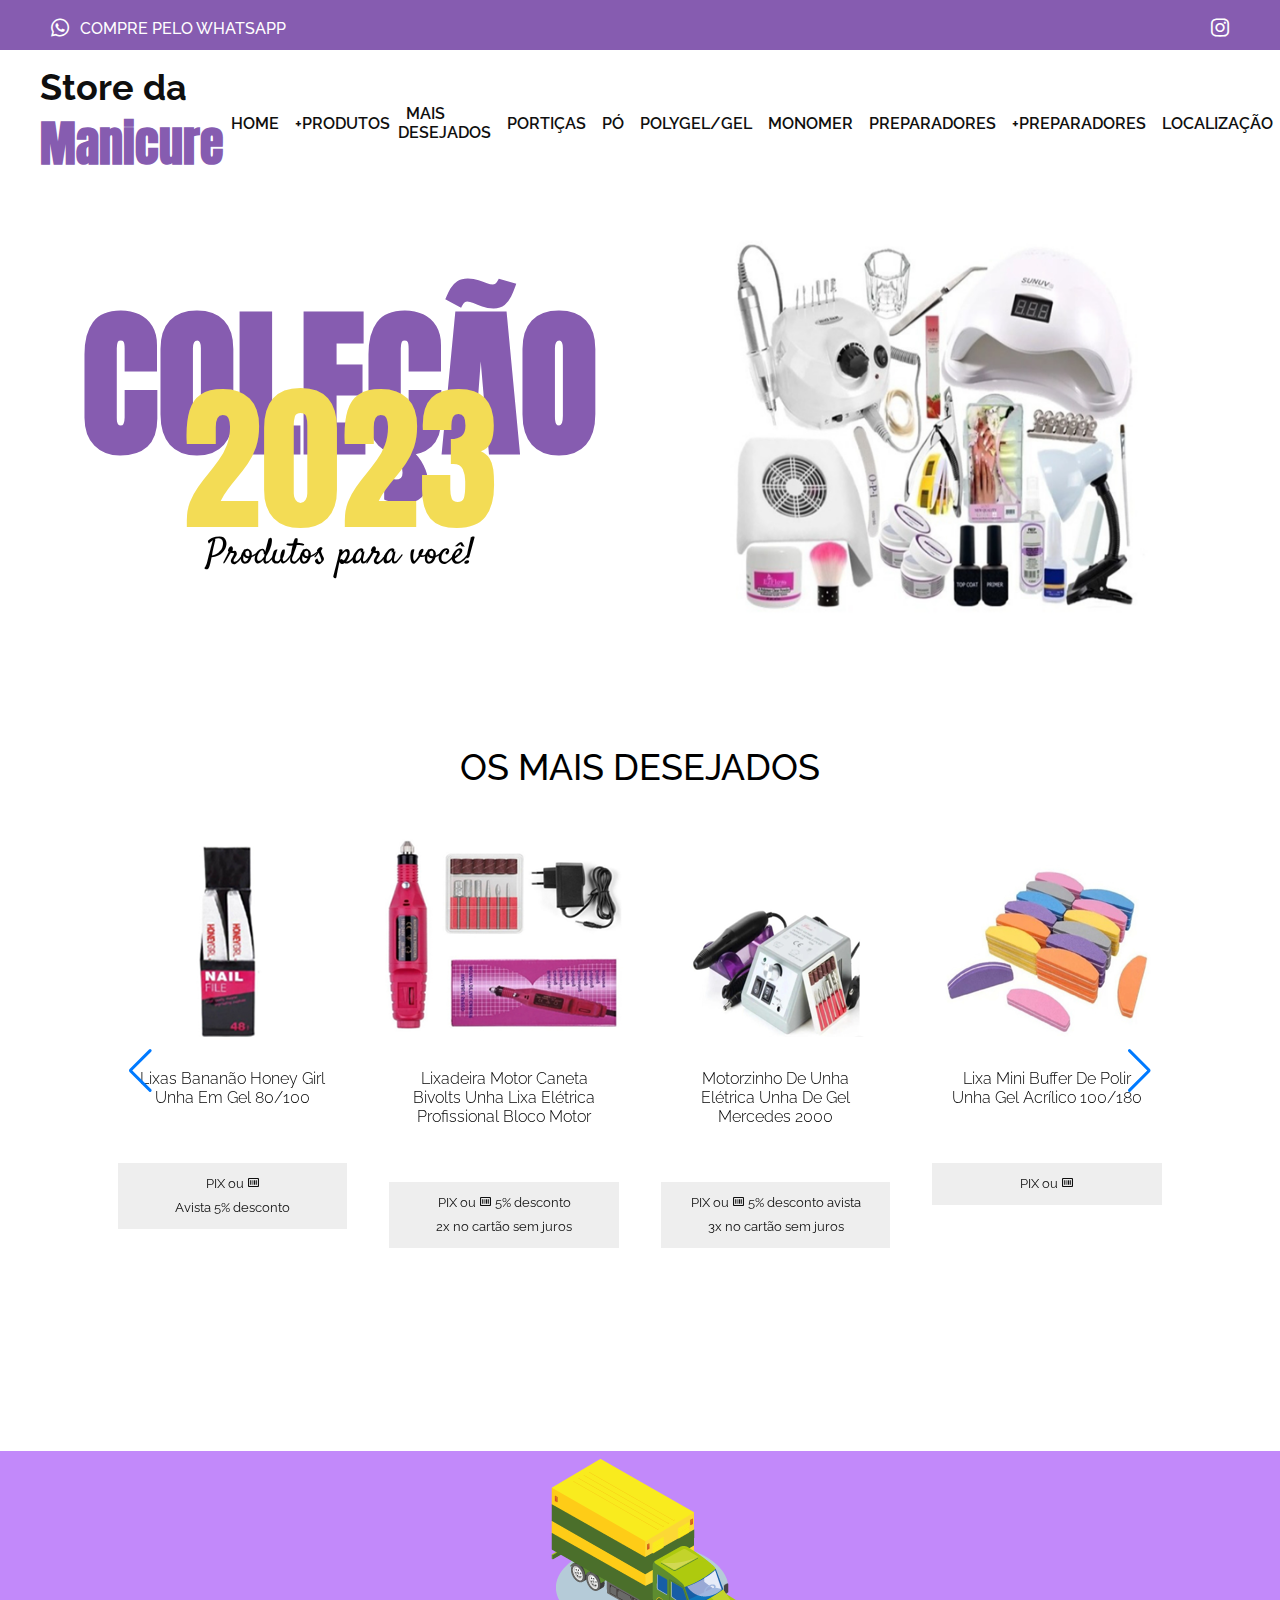
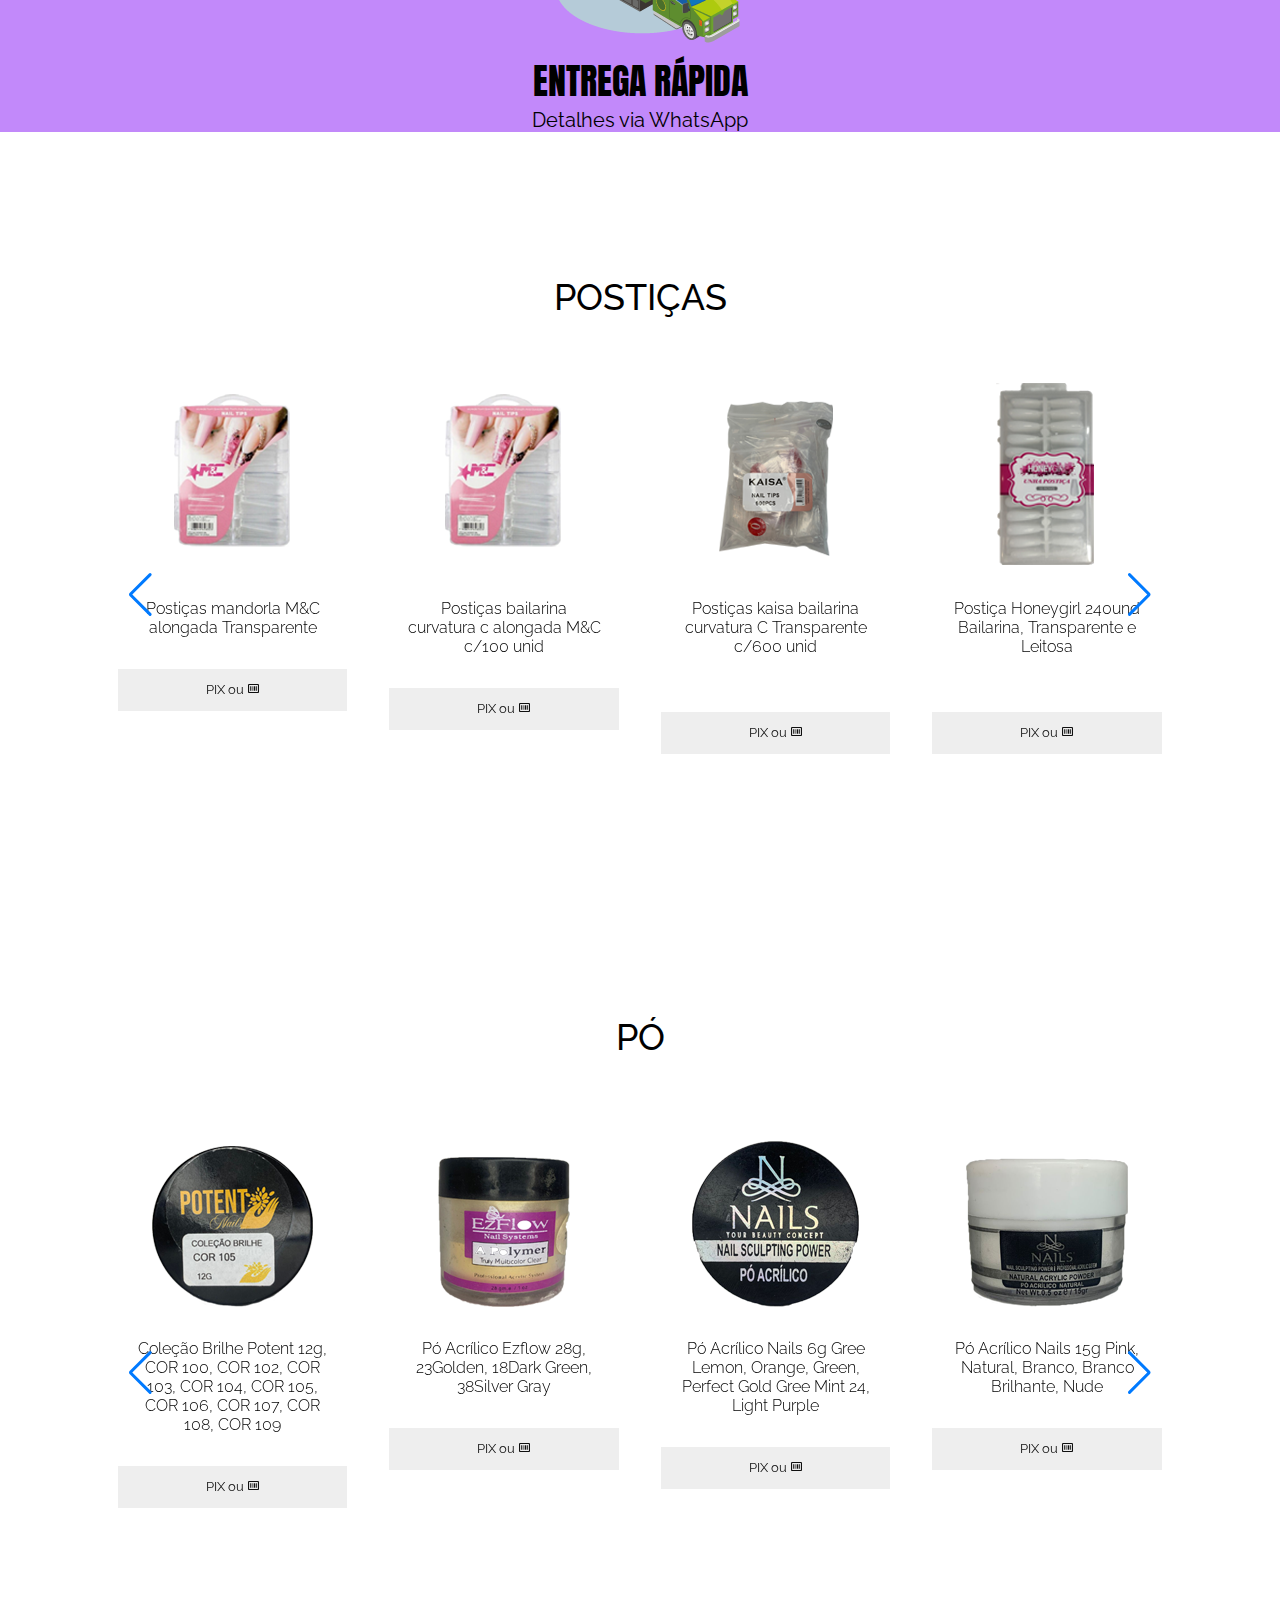
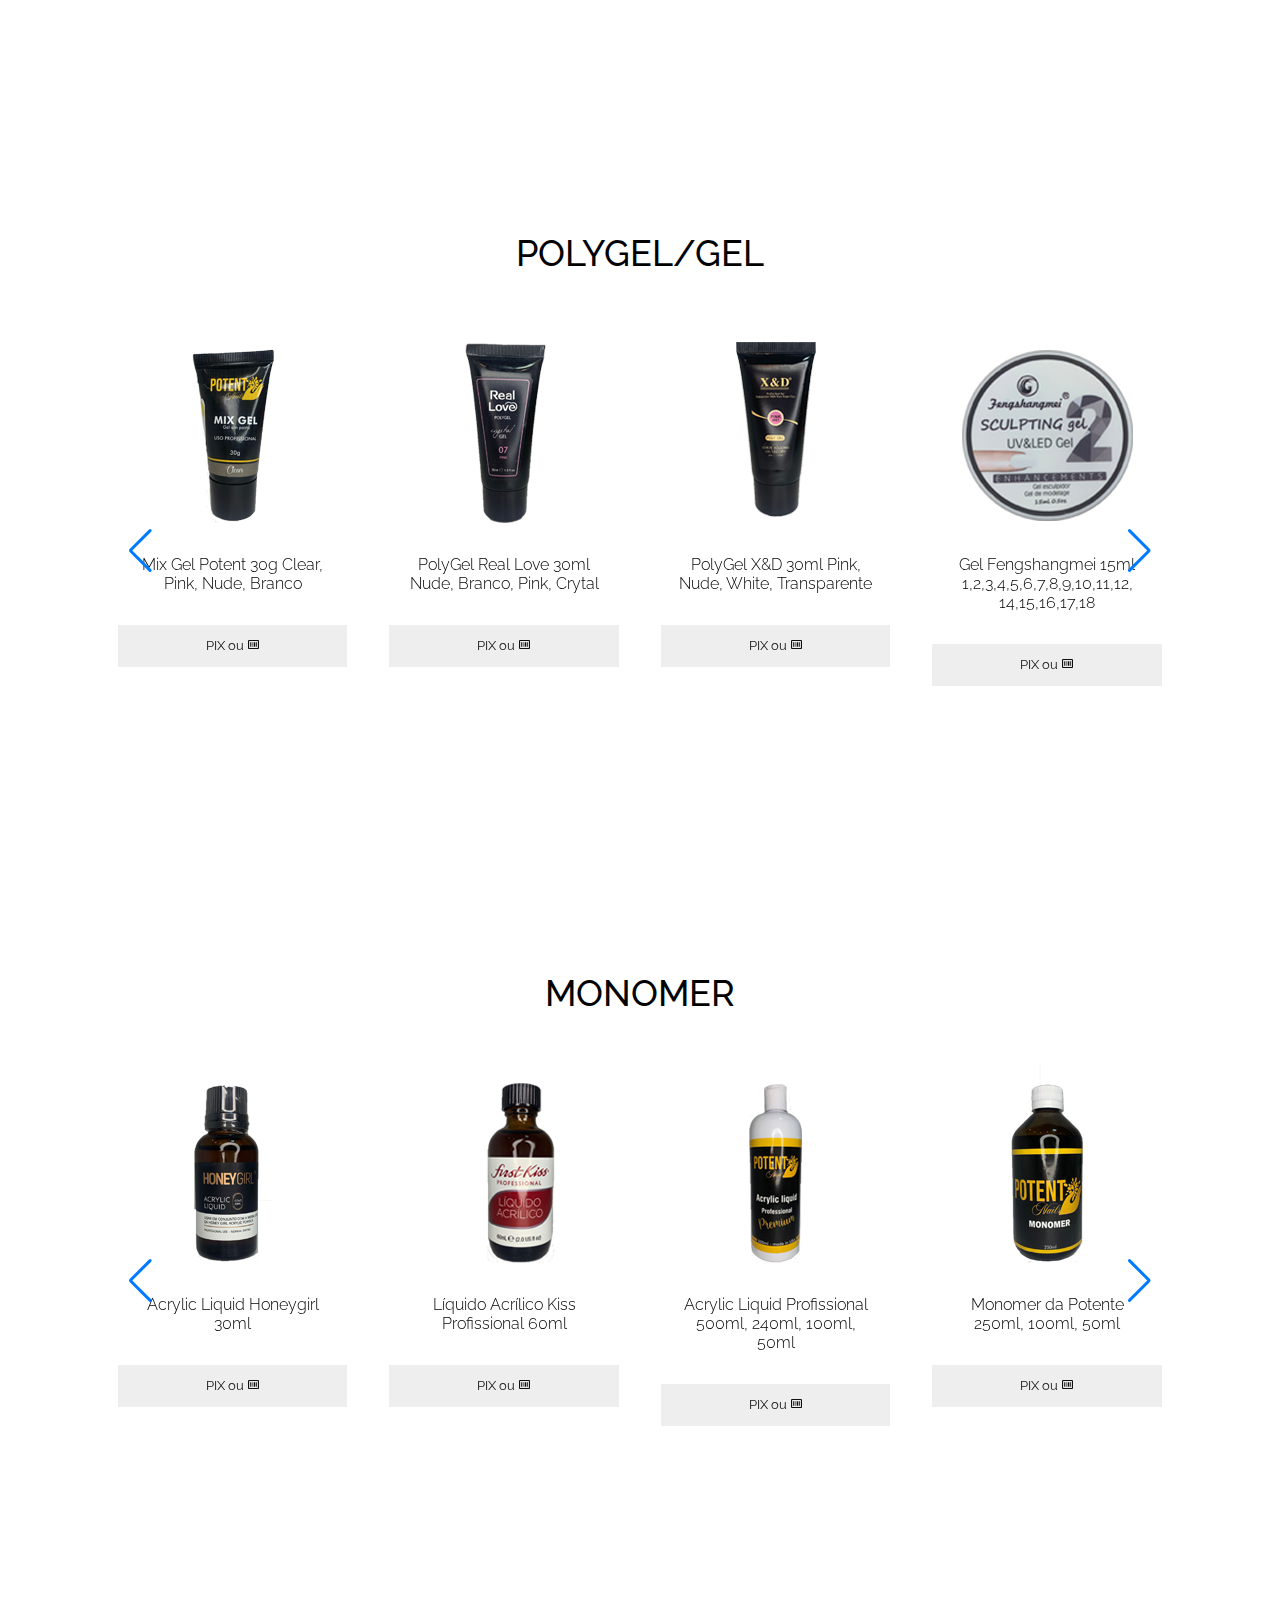
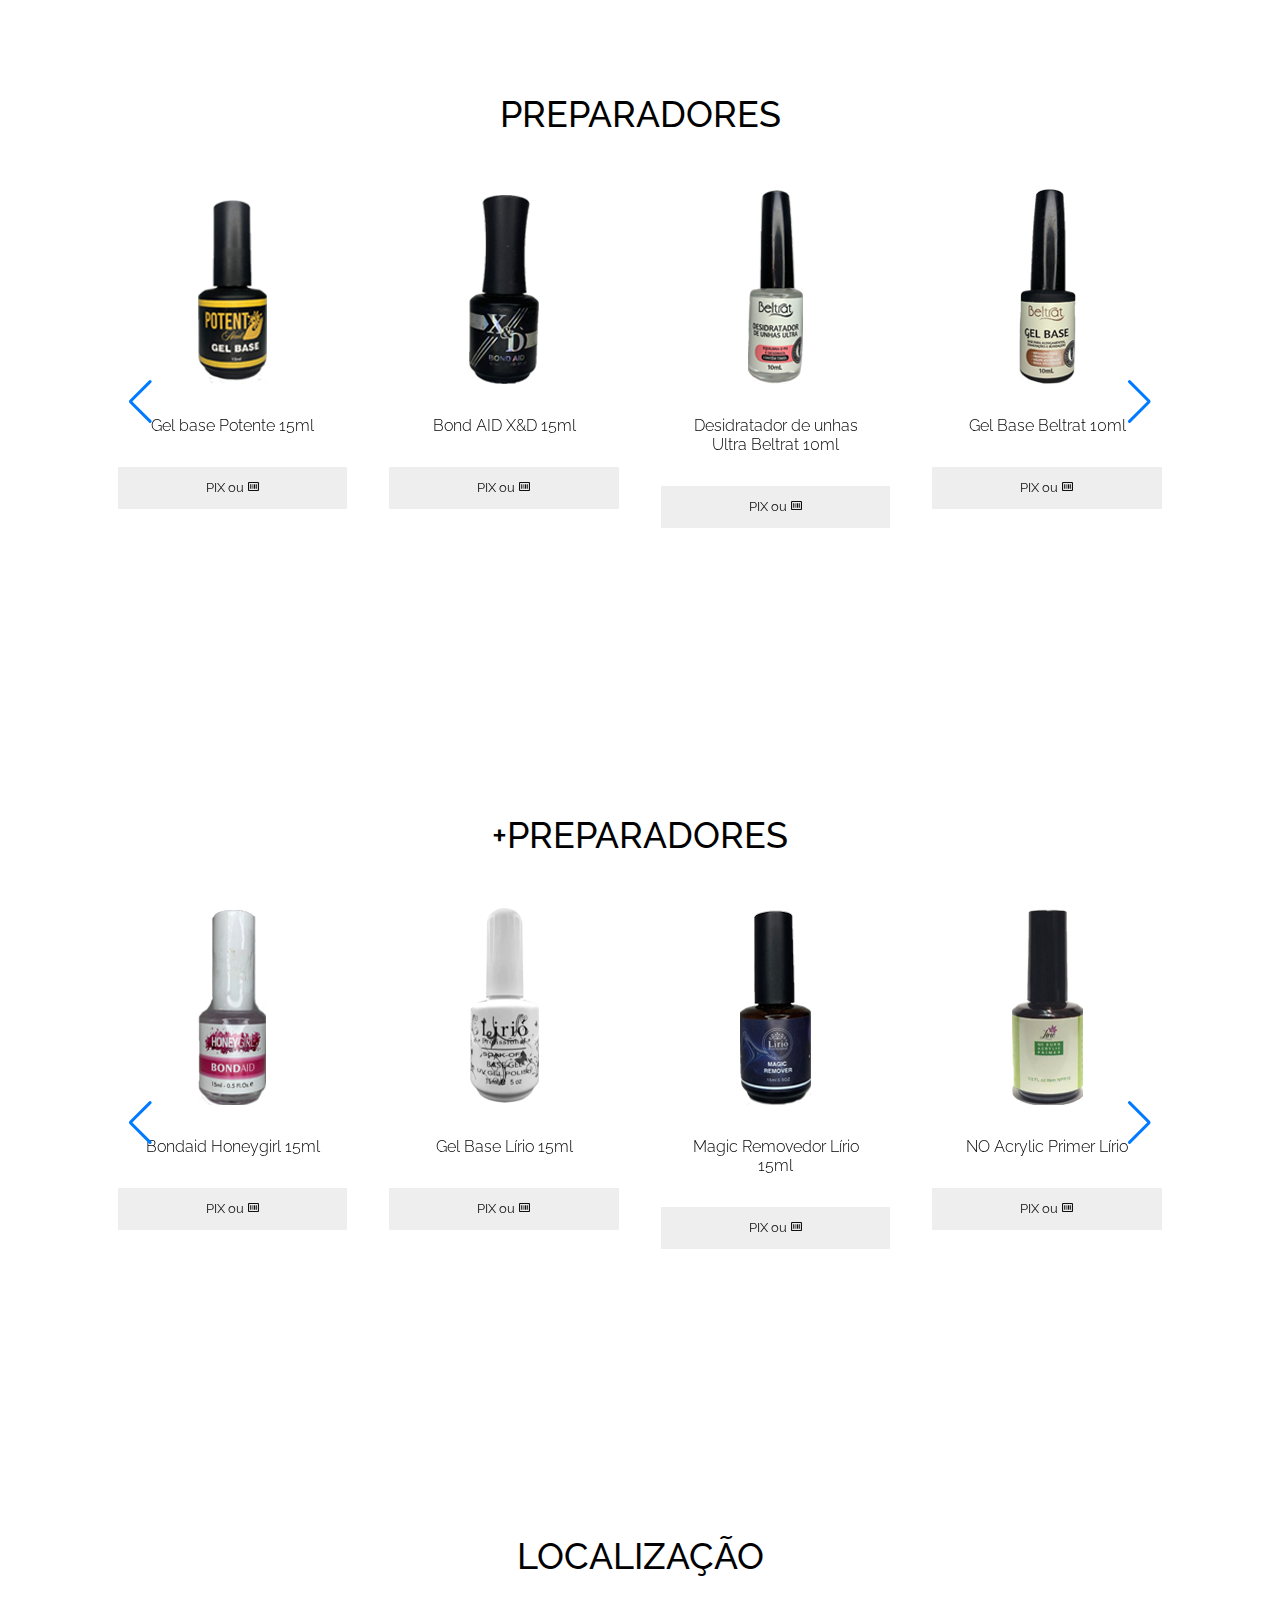
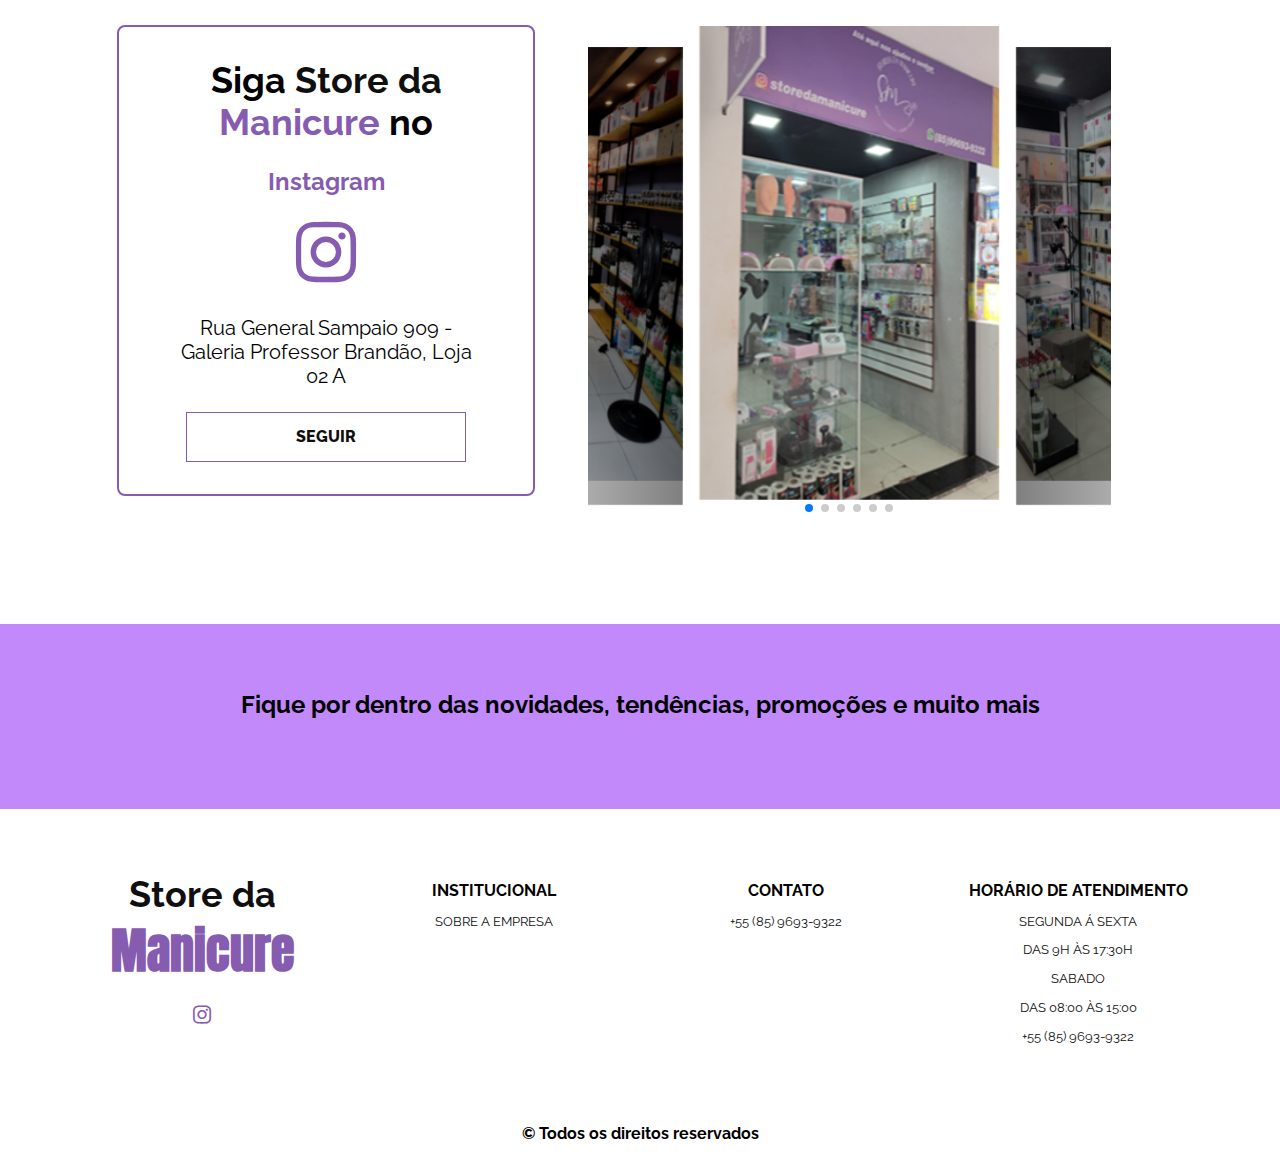
==== index.html @ 5adc1dc2 "atualizando" ====
<!DOCTYPE html>
<html lang="en">

<head>
    <meta charset="utf-8" />
    <title>Store da Manicure</title>
    <meta name="viewport" content="width=device-width, initial-scale=1, minimum-scale=1, maximum-scale=1" />
    <!-- Link BoxIcons -->
    <link href='https://unpkg.com/boxicons@2.0.9/css/boxicons.min.css' rel='stylesheet'>
    <!-- Link Swiper CSS -->
    <link rel="stylesheet" href="assets/css/swiper-bundle.css" />
    <!-- Link CSS Style -->
    <link rel="stylesheet" href="assets/css/style.css">

</head>

<body>
    <div class="social">

        <div class="social__content container">
            <div class="social__whatsApp">
                <a href="http://wa.me/5585996939322/">
                    <i class='bx bxl-whatsapp'></i>
                    <span>Compre pelo WhatsApp</span>
                </a>
            </div>
            <div class="social__media">
                <a href="https://www.instagram.com/storedamanicure/"><i class='bx bxl-instagram'></i></a>
            </div>
        </div>

    </div>
    <!-- header inicio -->
    <header class="header" id="header">
        <div class="nav__bar container">
            <h1><a href="#" class="logo">Store da <span> Manicure</span></a></h1>

            <div class="nav" id="nav">
                <ul class="nav__menu">
                    <li class="nav__item"><a href="./index.html" class="nav__link">Home</a></li>
                    <li class="nav__item"><a href="./produtos.html" class="nav__link">+Produtos</a></li>
                    <li class="nav__item"><a href="#desejados" class="nav__link">Mais desejados</a></li>
                    <li class="nav__item"><a href="#porticas" class="nav__link">Portiças</a></li>
                    <li class="nav__item"><a href="#po" class="nav__link">Pó</a></li>
                    <li class="nav__item"><a href="#gel" class="nav__link">PolyGel/Gel</a></li>
                    <li class="nav__item"><a href="#mono" class="nav__link">Monomer</a></li>
                    <li class="nav__item"><a href="#prepi" class="nav__link">Preparadores</a></li>
                    <li class="nav__item"><a href="#prepis" class="nav__link">+Preparadores</a></li>
                    <li class="nav__item"><a href="#loc" class="nav__link">Localização</a></li>
                </ul>
            </div>

                <div class="nav__toggle" id="nav-toggle">
                    <i class='bx bx-menu'></i>
                </div>
            </div>
        </div>
    </header>
    <!-- Header fim -->

    <!-- MAIN -->
    <main>
        <!-- Hero -->
        <section class="hero container">
            <div class="hero__content swiper" id="hero">
                <div class="swiper-wrapper">
                    <div class="hero__slide swiper-slide">
                        <div class="hero__slide-text">
                            <h1>coleção</h1>
                            <span>2023</span>
                            <p>Produtos para você!</p>
                        </div>
                        <div class="hero__slide-img">
                            <img src="./assets/img/teste 2.png" alt="">
                        </div>
                    </div>

                    <div class="hero__slide swiper-slide">
                        <div class="hero__slide-text">
                            <h1>5%</h1>
                            <span>OFF</span>
                            <p>Na loja fisica</p>
                        </div>
                        <div class="hero__slide-img">
                            <img src="./assets/img/teste 3.png" alt="">
                        </div>
                    </div>
                </div>
            </div>
        </section>
        <!-- Hero fim -->
        
        <!-- Offer -->
        <section class="offer section container" id="desejados">
            <h1 class="section__title">Os mais desejados</h1>
            <div class="offer__content swiper-container" id="offer">
                <div class="swiper-wrapper">
                    <div class="offer__item swiper-slide">
                        <div class="offer__img">
                            <img src="./assets/img/mais desejados/desejado-1.png" alt="">
                        </div>
                        <div class="offer__desc">
                            <p> Lixas Bananão Honey Girl Unha Em Gel 80/100 </p>
                        </div>
                        <div class="offer__price">
                            <span></span>
                        </div>
                        <div class="offer__discount">
                            <a href="https://abrir.link/Tn25o">PIX ou <i class='bx bx-barcode'></i>
                               <br>Avista 5% desconto</a>
                        </div>
                        <a href="https://abrir.link/Tn25o" class="btn">Compre agora!</a>
                    </div>

                    <div class="offer__item swiper-slide">
                        <div class="offer__img">
                            <img src="./assets/img/mais desejados/desejado-2.png" alt="">
                        </div>
                        <div class="offer__desc">
                            <p>Lixadeira Motor Caneta Bivolts Unha Lixa Elétrica Profissional Bloco Motor</p>
                        </div>
                        <div class="offer__price">
                            <span></span>
                        </div>
                        <div class="offer__discount">
                            <a href="#">PIX ou <i class='bx bx-barcode'></i>
                                5% desconto <br>2x no cartão sem juros</a>
                        </div>
                        <a href="https://abrir.link/hGZ8U" class="btn">Compre agora!</a>
                    </div>

                    <div class="offer__item swiper-slide">
                        <div class="offer__img">
                            <img src="assets/img/mais desejados/desejado-3.png" alt="">
                        </div>
                        <div class="offer__desc">
                            <p>Motorzinho De Unha Elétrica Unha De Gel Mercedes 2000</p>
                        </div>
                        <div class="offer__price">
                            <span></span>
                        </div>
                        <div class="offer__discount">
                            <a href="#">PIX ou <i class='bx bx-barcode'></i>
                                5% desconto avista <br>3x no cartão sem juros</a>
                        </div>
                        <a href="https://abrir.link/HKPhj" class="btn">Compre agora!</a>
                    </div>

                    <div class="offer__item swiper-slide">
                        <div class="offer__img">
                            <img src="assets/img/mais desejados/desejado-4.png" alt="">
                        </div>
                        <div class="offer__desc">
                            <p>Lixa Mini Buffer De Polir Unha Gel Acrílico 100/180</p>
                        </div>
                        <div class="offer__price">
                            <span></span>
                        </div>
                        <div class="offer__discount">
                            <a href="#">PIX ou <i class='bx bx-barcode'></i></a>           
                        </div>
                        <a href="https://abrir.link/M585Z" class="btn">Compre agora!</a>
                    </div>

                    <div class="offer__item swiper-slide">
                        <div class="offer__img">
                            <img src="assets/img/mais desejados/desejado-5.png" alt="">
                        </div>
                        <div class="offer__desc">
                            <p>Lixa OPI 100/180</p>
                        </div>
                        <div class="offer__price">
                            <span></span>
                        </div>
                        <div class="offer__discount">
                            <a href="#">PIX ou <i class='bx bx-barcode'></i></a>          
                        </div>
                         <a href="https://abrir.link/0Pb3a" class="btn">Compre agora!</a>
                    </div>

                    <div class="offer__item swiper-slide">
                        <div class="offer__img">
                            <img src="assets/img/mais desejados/desejado-6.png" alt="">
                        </div>
                        <div class="offer__desc">
                            <p>Cabine Sun 5 Digital 48w Secagem Unhas De Gel</p>
                        </div>
                        <div class="offer__price">
                            <span></span>
                        </div>
                        <div class="offer__discount">
                            <a href="#">PIX ou <i class='bx bx-barcode'></i>
                                5% avista desconto <br>3 x no cartão sem juros</a>
                        </div>
                        <a href="https://abrir.link/NEXz6" class="btn">Compre agora!</a>
                    </div>

                    <div class="offer__item swiper-slide">
                        <div class="offer__img">
                            <img src="assets/img/mais desejados/desejado-7.png" alt="">
                        </div>
                        <div class="offer__desc">
                            <p>Cabine Sun 5 Digital 48w Secagem Unhas De Gel</p>
                        </div>
                        <div class="offer__price">
                            <span></span>
                        </div>
                        <div class="offer__discount">
                            <a href="#">PIX ou <i class='bx bx-barcode'></i>
                                5% avista desconto <br>3 x no cartão sem juros</a>
                        </div>
                        <a href="https://abrir.link/NEXz6" class="btn">Compre agora!</a>
                    </div>

                    <div class="offer__item swiper-slide">
                        <div class="offer__img">
                            <img src="assets/img/mais desejados/desejado-8.png" alt="">
                        </div>
                        <div class="offer__desc">
                            <p>Postiças bailarina curvatura c c/100 unid</p>
                        </div>
                        <div class="offer__price">
                            <span></span>
                        </div>
                        <div class="offer__discount">
                            <a href="#">PIX ou <i class='bx bx-barcode'></i>
                                 <br> </a>
                        </div>
                        <a href="https://abrir.link/Wptos" class="btn">Compre agora!</a>
                    </div>

                    <div class="offer__item swiper-slide">
                        <div class="offer__img">
                            <img src="assets/img/mais desejados/desejado-9.png" alt="">
                        </div>
                        <div class="offer__desc">
                            <p>Postiças bailarina curvatura c chic fun c/500 unid</p>
                        </div>
                        <div class="offer__price">
                            <span></span>
                        </div>
                        <div class="offer__discount">
                            <a href="#">PIX ou <i class='bx bx-barcode'></i><br></a>
                        </div>
                        <a href="https://abrir.link/BMPA0" class="btn">Compre agora!</a>
                    </div> 

                    <div class="offer__item swiper-slide">
                        <div class="offer__img">
                            <img src="assets/img/mais desejados/desejado-12.png" alt="">
                        </div>
                        <div class="offer__desc">
                            <p>Mold f1 potent mandorla c/100 unid</p>
                        </div>
                        <div class="offer__price">
                            <span></span>
                        </div>
                        <div class="offer__discount">
                            <a href="#">PIX ou <i class='bx bx-barcode'></i><br></a>
                        </div>
                        <a href="https://abrir.link/9Jx2J" class="btn">Compre agora!</a>
                     </div>

                    <div class="offer__item swiper-slide">
                        <div class="offer__img">
                            <img src="assets/img/mais desejados/desejado-17.png" alt="">
                        </div>
                        <div class="offer__desc">
                            <p>Postiças kaisa bailarina curvatura C transparente c/600 unid</p>
                        </div>
                        <div class="offer__price">
                            <span></span>
                        </div>
                        <div class="offer__discount">
                            <a href="#">PIX ou <i class='bx bx-barcode'></i><br></a>
                        </div>
                        <a href="https://abrir.link/sHoGL" class="btn">Compre agora!</a>
                    </div>

                    <div class="offer__item swiper-slide">
                        <div class="offer__img">
                            <img src="assets/img/mais desejados/desejado-10.png" alt="">
                        </div>
                        <div class="offer__desc">
                            <p>Gel X&D 15ml</p>
                        </div>
                        <div class="offer__price">    
                        </div>
                        <div class="offer__discount">
                            <a href="#">PIX ou <i class='bx bx-barcode'></i></a>
                        </div>
                        <a href="https://abrir.link/UeaLJ" class="btn">Compre agora!</a>
                    </div>

                    <div class="offer__item swiper-slide">
                        <div class="offer__img">
                            <img src="assets/img/mais desejados/desejado-11.png" alt="">
                        </div>
                        <div class="offer__desc">
                            <p>Gel Fengshangmei Para Extensão De Unha Profissional 15g unid</p>
                        </div>
                        <div class="offer__price">
                        </div>
                        <div class="offer__discount">
                            <a href="#">PIX ou <i class='bx bx-barcode'></i>
                                 <br> </a>
                        </div>
                        <a href="https://abrir.link/CuOGz" class="btn">Compre agora!</a>
                    </div>

                    <div class="offer__item swiper-slide">
                        <div class="offer__img">
                            <img src="assets/img/mais desejados/desejado-13.png" alt="">
                        </div>
                        <div class="offer__desc">
                            <p>Óleo hidratante</p>
                        </div>
                        <div class="offer__price">  
                        </div>
                        <div class="offer__discount">
                            <a href="#">PIX ou <i class='bx bx-barcode'></i><br> </a>
                        </div>
                        <a href="https://abrir.link/cQs4Q" class="btn">Compre agora!</a>
                    </div>

                    <div class="offer__item swiper-slide">
                        <div class="offer__img">
                            <img src="assets/img/mais desejados/desejado-14.png" alt="">
                        </div>
                        <div class="offer__desc">
                            <p>Preparadores unid</p>
                        </div>
                        <div class="offer__price">
                        </div>
                        <div class="offer__discount">
                            <a href="#">PIX ou <i class='bx bx-barcode'></i></a>
                        </div>
                        <a href="https://abrir.link/9MIrp" class="btn">Compre agora!</a>
                    </div>
                    
                    <div class="offer__item swiper-slide">
                        <div class="offer__img">
                            <img src="assets/img/mais desejados/desejado-15.png" alt="">
                        </div>
                        <div class="offer__desc">
                            <p>Selante unid</p>
                        </div>
                        <div class="offer__price">
                        </div>
                        <div class="offer__discount">
                            <a href="#">PIX ou <i class='bx bx-barcode'></i></a>
                        </div>
                        <a href="https://abrir.link/ykeVj" class="btn">Compre agora!</a>
                    </div>

                    <div class="offer__item swiper-slide">
                        <div class="offer__img">
                            <img src="assets/img/mais desejados/desejado-16.png" alt="">
                        </div>
                        <div class="offer__desc">
                            <p>Gel base unid</p>
                        </div>
                        <div class="offer__price">
                        </div>
                        <div class="offer__discount">
                            <a href="#">PIX ou <i class='bx bx-barcode'></i> </a>
                        </div>
                        <a href="https://abrir.link/AWthw" class="btn">Compre agora!</a>
                    </div>

                </div>
                <div class="swiper-button-next"></div>
                <div class="swiper-button-prev"></div>
            </div>
        </section>
        <!-- OFFER END -->

        <!-- Service -->
        <section class="service">
            <div class="service__content container">
                <div class="service__item">
                    <img src="assets/img/entrega.png" alt="">
                    <p>entrega rápida</p>
                    <span>Detalhes via WhatsApp</span>
                </div>
            </div>
        </section>
        <!-- Service end -->

        <!-- Offer two -->
        <section class="offer section container" id="porticas">
            <h1 class="section__title">postiças</h1>
            <div class="offer__content swiper-container" id="offer">
                <div class="swiper-wrapper">
                    <div class="offer__item swiper-slide">
                        <div class="offer__img">
                            <img src="assets/img/portiças/porticas-1.png" alt="">
                        </div>
                        <div class="offer__desc">
                            <p>Postiças mandorla M&C alongada Transparente</p>
                        </div>
                        <div class="offer__discount">
                            <a href="#">PIX ou <i class='bx bx-barcode'></i></a>
                        </div>
                        <div class="offer__price">
                        </div>
                        <a href="https://abrir.link/BgbBT" class="btn">Compre agora!</a>
                    </div>

                    <div class="offer__item swiper-slide">
                        <div class="offer__img">
                            <img src="assets/img/portiças/porticas-1.png" alt="">
                        </div>
                        <div class="offer__desc">
                            <p>Postiças bailarina curvatura c alongada M&C c/100 unid</p>
                        </div>
                        <div class="offer__discount">
                            <a href="#">PIX ou <i class='bx bx-barcode'></i></a>
                        </div>
                        <div class="offer__price">
                        </div>
                        <a href="https://abrir.link/Q0UVQ" class="btn">Compre agora!</a>
                    </div>

                    <div class="offer__item swiper-slide">
                        <div class="offer__img">
                            <img src="assets/img/mais desejados/desejado-17.png" alt="">
                        </div>
                        <div class="offer__desc">
                            <p>Postiças kaisa bailarina curvatura C Transparente c/600 unid</p>
                        </div>
                        <div class="offer__price">
                        </div>
                        <div class="offer__discount">
                            <a href="#">PIX ou <i class='bx bx-barcode'></i></a>
                        </div>
                        <a href="https://abrir.link/sHoGL" class="btn">Compre agora!</a>
                    </div>

                    <div class="offer__item swiper-slide">
                        <div class="offer__img">
                            <img src="assets/img/portiças/porticas-2.png" alt="">
                        </div>
                        <div class="offer__desc">
                            <p> Postiça Honeygirl 240und Bailarina, Transparente e Leitosa </p>
                        </div>
                        <div class="offer__price">
                        </div>
                        <div class="offer__discount">
                            <a href="#">PIX ou <i class='bx bx-barcode'></i></a>
                        </div>
                        <a href="https://abrir.link/xbaba" class="btn">Compre agora!</a>
                    </div>

                    <div class="offer__item swiper-slide">
                        <div class="offer__img">
                            <img src="assets/img/portiças/Portiças-3.png" alt="">
                        </div>
                        <div class="offer__desc">
                            <p>Postiça Chic Fun 100und Bailarina, Transparente e Leitosa </p>
                        </div>
                        <div class="offer__discount">
                            <a href="#">PIX ou <i class='bx bx-barcode'></i>                                
                        </div>
                        <div class="offer__price">
                        </div>
                        <a href="https://abrir.link/8pf98" class="btn">Compre agora!</a>
                    </div>

                    <div class="offer__item swiper-slide">
                        <div class="offer__img">
                            <img src="assets/img/portiças/Portiças-4.png" alt="">
                        </div>
                        <div class="offer__desc">
                            <p>Postiça Chic Fun 500und Bailarina, Transparente e Leitosa </p>
                        </div>
                        <div class="offer__discount">
                            <a href="#">PIX ou <i class='bx bx-barcode'></i>                                
                        </div>
                        <div class="offer__price">
                        </div>
                        <a href="https://abrir.link/WEfY4" class="btn">Compre agora!</a>
                    </div>

                    <div class="offer__item swiper-slide">
                        <div class="offer__img">
                            <img src="assets/img/portiças/Portiças-5.png" alt="">
                        </div>
                        <div class="offer__desc">
                            <p>Postiça EXTRA Longa D&Z 100und transparente, Bailarina, Quadrada, Mandorla </p>
                        </div>
                        <div class="offer__discount">
                            <a href="#">PIX ou <i class='bx bx-barcode'></i>                                
                        </div>
                        <div class="offer__price">
                        </div>
                        <a href="https://abrir.link/1fqUT" class="btn">Compre agora!</a>
                    </div>

                    <div class="offer__item swiper-slide">
                        <div class="offer__img">
                            <img src="assets/img/portiças/Portiças-6.png" alt="">
                        </div>
                        <div class="offer__desc">
                            <p>Postiça Kaisa 600und  Leitosa, transparente, Bailarina </p>
                        </div>
                        <div class="offer__discount">
                            <a href="#">PIX ou <i class='bx bx-barcode'></i>                                
                        </div>
                        <div class="offer__price">
                        </div>
                        <a href="https://abrir.link/OgkAE" class="btn">Compre agora!</a>
                    </div>

                    <div class="offer__item swiper-slide">
                        <div class="offer__img">
                            <img src="assets/img/portiças/Portiças-7.png" alt="">
                        </div>
                        <div class="offer__desc">
                            <p>Postiça Potent 100und transparente, Leitosa, Bailarina, Stilleto, Mandorla </p>
                        </div>
                        <div class="offer__discount">
                            <a href="#">PIX ou <i class='bx bx-barcode'></i>                                
                        </div>
                        <div class="offer__price">
                        </div>
                        <a href="https://abrir.link/TSRCG" class="btn">Compre agora!</a>
                    </div>

                    <div class="offer__item swiper-slide">
                        <div class="offer__img">
                            <img src="assets/img/portiças/Portiças-8.png" alt="">
                        </div>
                        <div class="offer__desc">
                            <p>Postiça Quadrada 100und Transparente, Leitosa </p>
                        </div>
                        <div class="offer__discount">
                            <a href="#">PIX ou <i class='bx bx-barcode'></i>                                
                        </div>
                        <div class="offer__price">
                        </div>
                        <a href="https://abrir.link/TSRCG" class="btn">Compre agora!</a>
                    </div>

                    <div class="offer__item swiper-slide">
                        <div class="offer__img">
                            <img src="assets/img/portiças/porticas-9.png" alt="">
                        </div>
                        <div class="offer__desc">
                            <p>Postiça Soft Gel Tips 100und Stileto Transparente</p>
                        </div>
                        <div class="offer__discount">
                            <a href="#">PIX ou <i class='bx bx-barcode'></i>                                
                        </div>
                        <div class="offer__price">
                        </div>
                        <a href="https://abrir.link/WAFbN" class="btn">Compre agora!</a>
                    </div>

                    <div class="offer__item swiper-slide">
                        <div class="offer__img">
                            <img src="assets/img/portiças/porticas-10.png" alt="">
                        </div>
                        <div class="offer__desc">
                            <p>Postiça Soft GelTips Bailarina 240und Transparente </p>
                        </div>
                        <div class="offer__discount">
                            <a href="#">PIX ou <i class='bx bx-barcode'></i>                                
                        </div>
                        <div class="offer__price">
                        </div>
                        <a href="https://encurtador.com.br/biuKM" class="btn">Compre agora!</a>
                    </div>

                    <div class="offer__item swiper-slide">
                        <div class="offer__img">
                            <img src="assets/img/portiças/porticas-11.png" alt="">
                        </div>
                        <div class="offer__desc">
                            <p>Tips D&Z Extra Longa 240und Transparente </p>
                        </div>
                        <div class="offer__discount">
                            <a href="#">PIX ou <i class='bx bx-barcode'></i>                                
                        </div>
                        <div class="offer__price">
                        </div>
                        <a href="https://abrir.link/xxdsE" class="btn">Compre agora!</a>
                    </div>

                    <div class="offer__item swiper-slide">
                        <div class="offer__img">
                            <img src="assets/img/portiças/porticas-12.png" alt="">
                        </div>
                        <div class="offer__desc">
                            <p>Tips Entra Longa Honeygirl 600und Transparente </p>
                        </div>
                        <div class="offer__discount">
                            <a href="#">PIX ou <i class='bx bx-barcode'></i>                                
                        </div>
                        <div class="offer__price">
                        </div>
                        <a href="https://abrir.link/i8wzC" class="btn">Compre agora!</a>
                    </div>

                    <div class="offer__item swiper-slide">
                        <div class="offer__img">
                            <img src="assets/img/portiças/porticas-13.png" alt="">
                        </div>
                        <div class="offer__desc">
                            <p>Tips Extra Longa 240und Transparente</p>
                        </div>
                        <div class="offer__discount">
                            <a href="#">PIX ou <i class='bx bx-barcode'></i>                                
                        </div>
                        <div class="offer__price">
                        </div>
                        <a href="https://abrir.link/uRLv3" class="btn">Compre agora!</a>
                    </div>

                    <div class="offer__item swiper-slide">
                        <div class="offer__img">
                            <img src="assets/img/portiças/porticas-14.png" alt="">
                        </div>
                        <div class="offer__desc">
                            <p>Tips Fan Nails 500und Transparente </p>
                        </div>
                        <div class="offer__discount">
                            <a href="#">PIX ou <i class='bx bx-barcode'></i>                                
                        </div>
                        <div class="offer__price">
                        </div>
                        <a href="https://abrir.link/q0bdX" class="btn">Compre agora!</a>
                    </div>

                    <div class="offer__item swiper-slide">
                        <div class="offer__img">
                            <img src="assets/img/portiças/porticas-15.png" alt="">
                        </div>
                        <div class="offer__desc">
                            <p>Tips Honeygirl 100und Transparente, Leitosa</p>
                        </div>
                        <div class="offer__discount">
                            <a href="#">PIX ou <i class='bx bx-barcode'></i>                                
                        </div>
                        <div class="offer__price">
                        </div>
                        <a href="https://abrir.link/zn6yW" class="btn">Compre agora!</a>
                    </div>

                    <div class="offer__item swiper-slide">
                        <div class="offer__img">
                            <img src="assets/img/portiças/porticas-16.png" alt="">
                        </div>
                        <div class="offer__desc">
                            <p>Tips Kaisa 100und Transparente, Leitosa </p>
                        </div>
                        <div class="offer__discount">
                            <a href="#">PIX ou <i class='bx bx-barcode'></i>                                
                        </div>
                        <div class="offer__price">
                        </div>
                        <a href="https://abrir.link/E3gLL" class="btn">Compre agora!</a>
                    </div>

                    <div class="offer__item swiper-slide">
                        <div class="offer__img">
                            <img src="assets/img/portiças/porticas-17.png" alt="">
                        </div>
                        <div class="offer__desc">
                            <p>Tips Kaisa EXTRA LONGA 100und Transparente </p>
                        </div>
                        <div class="offer__discount">
                            <a href="#">PIX ou <i class='bx bx-barcode'></i>                                
                        </div>
                        <div class="offer__price">
                        </div>
                        <a href="https://abrir.link/snT1a" class="btn">Compre agora!</a>
                    </div>

                    <div class="offer__item swiper-slide">
                        <div class="offer__img">
                            <img src="assets/img/portiças/porticas-18.png" alt="">
                        </div>
                        <div class="offer__desc">
                            <p>Tips Kaisa EXTRA LONGA 500und Transparente </p>
                        </div>
                        <div class="offer__discount">
                            <a href="#">PIX ou <i class='bx bx-barcode'></i>                                
                        </div>
                        <div class="offer__price">
                        </div>
                        <a href="https://abrir.link/FD9N7" class="btn">Compre agora!</a>
                    </div>

                </div>
                <div class="swiper-button-next"></div>
                <div class="swiper-button-prev"></div>
            </div>
        </section>
        <!-- Offer two end -->

        
        <!-- Offer three -->
        <section class="offer section container" id="po">
            <h1 class="section__title">Pó</h1>
            <div class="offer__content swiper-container" id="offer">
                <div class="swiper-wrapper">
                    <div class="offer__item swiper-slide">
                        <div class="offer__img">
                            <img src="assets/img/po/po-1.png" alt="">
                        </div>
                        <div class="offer__desc">
                            <p>Coleção Brilhe Potent 12g, COR 100, COR 102, COR 103, COR 104, COR 105, COR 106, COR 107, COR 108, COR 109</p>
                        </div>
                        <div class="offer__discount">
                            <a href="#">PIX ou <i class='bx bx-barcode'></i>                            
                        </div>
                        <div class="offer__price">
                        </div>
                        <a href="https://abrir.link/b3nQk" class="btn">Compre agora!</a>
                    </div>

                    <div class="offer__item swiper-slide">
                        <div class="offer__img">
                            <img src="assets/img/po/po-2.png" alt="">
                        </div>
                        <div class="offer__desc">
                            <p>Pó Acrílico Ezflow 28g, 23Golden, 18Dark Green, 38Silver Gray</p>
                        </div>
                        <div class="offer__discount">
                            <a href="#">PIX ou <i class='bx bx-barcode'></i>                               
                        </div>
                        <div class="offer__price">
                        </div>
                        <a href="https://abrir.link/nfOOa" class="btn">Compre agora!</a>
                    </div>

                    <div class="offer__item swiper-slide">
                        <div class="offer__img">
                            <img src="assets/img/po/po-3.png" alt="">
                        </div>
                        <div class="offer__desc">
                            <p>Pó Acrílico Nails 6g Gree Lemon, Orange, Green, Perfect Gold Gree Mint 24, Light Purple</p>
                        </div>
                        <div class="offer__discount">
                            <a href="#">PIX ou <i class='bx bx-barcode'></i>  
                        </div>
                        <div class="offer__price">
                        </div>
                        <a href="https://abrir.link/9SqyZ" class="btn">Compre agora!</a>
                    </div>

                    <div class="offer__item swiper-slide">
                        <div class="offer__img">
                            <img src="assets/img/po/po-4.png" alt="">
                        </div>
                        <div class="offer__desc">
                            <p>Pó Acrílico Nails 15g Pink, Natural, Branco, Branco Brilhante, Nude</p>
                        </div>
                        <div class="offer__discount">
                            <a href="#">PIX ou <i class='bx bx-barcode'></i>        
                        </div>
                        <div class="offer__price">
                        </div>
                        <a href="https://abrir.link/FNINk" class="btn">Compre agora!</a>
                    </div>

                    <div class="offer__item swiper-slide">
                        <div class="offer__img">
                            <img src="assets/img/po/po-5.png" alt="">
                        </div>
                        <div class="offer__desc">
                            <p>Pó Acrílico Nails 28g Clear, Nude, Pink</p>
                        </div>
                        <div class="offer__discount">
                            <a href="#">PIX ou <i class='bx bx-barcode'></i>       
                      </div>
                        <div class="offer__price">
                        </div>
                        <a href="https://abrir.link/NE4iy" class="btn">Compre agora!</a>
                    </div>
                    <div class="offer__item swiper-slide">
                        <div class="offer__img">
                            <img src="assets/img/po/po-6.png" alt="">
                        </div>
                        <div class="offer__desc">
                            <p>Pó Acrílico Nails 28g Natural, Rosa Glitter</p>
                        </div>
                        <div class="offer__discount">
                            <a href="#">PIX ou <i class='bx bx-barcode'></i>       
                      </div>
                        <div class="offer__price">
                        </div>
                        <a href="https://abrir.link/457j1" class="btn">Compre agora!</a>
                    </div>

                    <div class="offer__item swiper-slide">
                        <div class="offer__img">
                            <img src="assets/img/po/po-7.png" alt="">
                        </div>
                        <div class="offer__desc">
                            <p>Pó Acrílico Potent 15g Branco, Baby Branco, Realista, Clear, Nude Pele, Nude Perfeito, Nude Natural, Natural, Rosa Nude, Rosa Dellas, Rosa Chick</p>
                        </div>
                        <div class="offer__discount">
                            <a href="#">PIX ou <i class='bx bx-barcode'></i>       
                      </div>
                        <div class="offer__price">
                        </div>
                        <a href="https://abrir.link/8tjwP" class="btn">Compre agora!</a>
                    </div>

                    <div class="offer__item swiper-slide">
                        <div class="offer__img">
                            <img src="assets/img/po/po-8.png" alt="">
                        </div>
                        <div class="offer__desc">
                            <p>Pó Acrílico Potent 15g Coleção Sonhos, Paz, Felicidade, Amor, Sorte, Flores, Conquista, Amanhecer, Promessa, Preto Ouro Fino, Preto Estrelar</p>
                        </div>
                        <div class="offer__discount">
                            <a href="#">PIX ou <i class='bx bx-barcode'></i>       
                      </div>
                        <div class="offer__price">
                        </div>
                        <a href="https://abrir.link/IzaA5" class="btn">Compre agora!</a>
                    </div>

                    <div class="offer__item swiper-slide">
                        <div class="offer__img">
                            <img src="assets/img/po/po-9.png" alt="">
                        </div>
                        <div class="offer__desc">
                            <p>Pó Acrílico Potent 40g Branco, Baby Branco, Branco Glitter, Realista, Clear, Nude Pele, Nude Natural, Natural, Rosa Nude, Nude Perfeito, Nude Potent, Rosa Dellas, Rosa Chick</p>
                        </div>
                        <div class="offer__discount">
                            <a href="#">PIX ou <i class='bx bx-barcode'></i>       
                      </div>
                        <div class="offer__price">
                        </div>
                        <a href="https://abrir.link/5ZkXq" class="btn">Compre agora!</a>
                    </div>

                    <div class="offer__item swiper-slide">
                        <div class="offer__img">
                            <img src="assets/img/po/po-10.png" alt="">
                        </div>
                        <div class="offer__desc">
                            <p>Pó Acrílico Potent 40g Coleção Sonhos, Paz, Felicidade, Amor, Sorte, Conquista, Amanhecer, Promessa, Preto Ouro Fino, Preto Estrelar</p>
                        </div>
                        <div class="offer__discount">
                            <a href="#">PIX ou <i class='bx bx-barcode'></i>       
                      </div>
                        <div class="offer__price">
                        </div>
                        <a href="https://abrir.link/DKcGL" class="btn">Compre agora!</a>
                    </div>

                    <div class="offer__item swiper-slide">
                        <div class="offer__img">
                            <img src="assets/img/po/po-11.png" alt="">
                        </div>
                        <div class="offer__desc">
                            <p>Pó Acrílico X&D 28g Nude, Pink</p>
                        </div>
                        <div class="offer__discount">
                            <a href="#">PIX ou <i class='bx bx-barcode'></i>       
                      </div>
                        <div class="offer__price">
                        </div>
                        <a href="https://abrir.link/24EPq" class="btn">Compre agora!</a>
                    </div>

                    <div class="offer__item swiper-slide">
                        <div class="offer__img">
                            <img src="assets/img/po/po-12.png" alt="">
                        </div>
                        <div class="offer__desc">
                            <p>Pó Colorido Potent 8g Branco, Azul Claro, Verde Vida, Rosa Pink, Vermelho Coral, Amarelo Banana, Verde Folha</p>
                        </div>
                        <div class="offer__discount">
                            <a href="#">PIX ou <i class='bx bx-barcode'></i>       
                      </div>
                        <div class="offer__price">
                        </div>
                        <a href="https://abrir.link/rNsxW" class="btn">Compre agora!</a>
                    </div>

                </div>
                <div class="swiper-button-next"></div>
                <div class="swiper-button-prev"></div>
            </div>
        </section>
        <!-- Offer three end -->

        <!-- Offer four -->
        <section class="offer section container" id="gel">
            <h1 class="section__title">PolyGel/Gel</h1>
            <div class="offer__content swiper-container" id="offer">
                <div class="swiper-wrapper">
                    <div class="offer__item swiper-slide">
                        <div class="offer__img">
                            <img src="./assets/img/PolyGelGel/gely-1.png" alt="">
                        </div>
                        <div class="offer__desc">
                            <p>Mix Gel Potent 30g Clear, Pink, Nude, Branco </p>
                        </div>
                        <div class="offer__discount">
                            <a href="#">PIX ou <i class='bx bx-barcode'></i>                          
                        </div>
                        <div class="offer__price">
                        </div>
                        <a href="https://abrir.link/B2aKC" class="btn">Compre agora!</a>
                    </div>

                    <div class="offer__item swiper-slide">
                        <div class="offer__img">
                            <img src="assets/img/PolyGelGel/gely-2.png" alt="">
                        </div>
                        <div class="offer__desc">
                            <p>PolyGel Real Love 30ml Nude, Branco, Pink, Crytal</p>
                        </div>
                        <div class="offer__discount">
                            <a href="#">PIX ou <i class='bx bx-barcode'></i>
                        </div>
                        <div class="offer__price">
                        </div>
                        <a href="https://abrir.link/e7yYR" class="btn">Compre agora!</a>
                    </div>

                    <div class="offer__item swiper-slide">
                        <div class="offer__img">
                            <img src="assets/img/PolyGelGel/gely-3.png" alt="">
                        </div>
                        <div class="offer__desc">
                            <p>PolyGel X&D 30ml Pink, Nude, White, Transparente</p>
                        </div>
                        <div class="offer__discount">
                            <a href="#">PIX ou <i class='bx bx-barcode'></i>                           
                        </div>
                        <div class="offer__price">
                        </div>
                        <a href="https://abrir.link/GNflh" class="btn">Compre agora!</a>
                    </div>

                    <div class="offer__item swiper-slide">
                        <div class="offer__img">
                            <img src="assets/img/PolyGelGel/gely-4.png" alt="">
                        </div>
                        <div class="offer__desc">
                            <p>Gel Fengshangmei 15ml 1,2,3,4,5,6,7,8,9,10,11,12, <br>14,15,16,17,18</p>
                        </div>
                        <div class="offer__discount">
                            <a href="#">PIX ou <i class='bx bx-barcode'></i>                           
                        </div>
                        <div class="offer__price">
                        </div>
                        <a href="https://abrir.link/lY7la" class="btn">Compre agora!</a>
                    </div>

                    <div class="offer__item swiper-slide">
                        <div class="offer__img">
                            <img src="assets/img/PolyGelGel/gely-5.png" alt="">
                        </div>
                        <div class="offer__desc">
                            <p>Gel da Chic Fun, Clear, Pink 1, Pink 13, Branco, Nude 19, Nude 7, Pink 18</p>
                        </div>
                        <div class="offer__discount">
                            <a href="#">PIX ou <i class='bx bx-barcode'></i>               
                        </div>
                        <div class="offer__price">
                        </div>
                        <a href="https://abrir.link/qd4fl" class="btn">Compre agora!</a>
                    </div>

                    <div class="offer__item swiper-slide">
                        <div class="offer__img">
                            <img src="assets/img/PolyGelGel/gely-6.png" alt="">
                        </div>
                        <div class="offer__desc">
                            <p>Gel da Potent 15g Nude, Real, Nude Natural, Nude Classico, Nude Rosa, Clear, Branco</p>
                        </div>
                        <div class="offer__discount">
                            <a href="#">PIX ou <i class='bx bx-barcode'></i>               
                        </div>
                        <div class="offer__price">
                        </div>
                        <a href="https://abrir.link/DQPLr" class="btn">Compre agora!</a>
                    </div>

                    <div class="offer__item swiper-slide">
                        <div class="offer__img">
                            <img src="assets/img/PolyGelGel/gely-7.png" alt="">
                        </div>
                        <div class="offer__desc">
                            <p>Gel Real Love 15g 1 Transparente, 2 Pink Nude, 3 Pink, 4 Nude</p>
                        </div>
                        <div class="offer__discount">
                            <a href="#">PIX ou <i class='bx bx-barcode'></i>               
                        </div>
                        <div class="offer__price">
                        </div>
                        <a href="https://abrir.link/ypc3O" class="btn">Compre agora!</a>
                    </div>

                    <div class="offer__item swiper-slide">
                        <div class="offer__img">
                            <img src="assets/img/PolyGelGel/gely-8.png" alt="">
                        </div>
                        <div class="offer__desc">
                            <p>Gel Real Love 30g 1 Transparente, 2 Branco, 3 Natural, 5 Nude, 6 Nude, 11 Nude, 21 Nude</p>
                        </div>
                        <div class="offer__discount">
                            <a href="#">PIX ou <i class='bx bx-barcode'></i>               
                        </div>
                        <div class="offer__price">
                        </div>
                        <a href="https://abrir.link/CVRy3" class="btn">Compre agora!</a>
                    </div>

                    <div class="offer__item swiper-slide">
                        <div class="offer__img">
                            <img src="assets/img/PolyGelGel/gely-9.png" alt="">
                        </div>
                        <div class="offer__desc">
                            <p>Gel Real Love com Glitter 15g 02, 03, 04, 05, 06, 07</p>
                        </div>
                        <div class="offer__discount">
                            <a href="#">PIX ou <i class='bx bx-barcode'></i>               
                        </div>
                        <div class="offer__price">
                        </div>
                        <a href="https://abrir.link/HfB8S" class="btn">Compre agora!</a>
                    </div>

                    <div class="offer__item swiper-slide">
                        <div class="offer__img">
                            <img src="assets/img/PolyGelGel/gely-10.png" alt="">
                        </div>
                        <div class="offer__desc">
                            <p>Gel X&D 15g 17 Nude, 18 Pink, 19 Pink, Pink Nude, 11 Light Pink, White, Transparente</p>
                        </div>
                        <div class="offer__discount">
                            <a href="#">PIX ou <i class='bx bx-barcode'></i>               
                        </div>
                        <div class="offer__price">
                        </div>
                        <a href="https://abrir.link/ZY1tC" class="btn">Compre agora!</a>
                    </div>

                    <div class="offer__item swiper-slide">
                        <div class="offer__img">
                            <img src="assets/img/PolyGelGel/gely-11.png" alt="">
                        </div>
                        <div class="offer__desc">
                            <p>Gel X&D 30g, 17 Nude, 18 Pink, 19 Pink, Pink Nude, 11 Light Pink, White, Transparete, Natural</p>
                        </div>
                        <div class="offer__discount">
                            <a href="#">PIX ou <i class='bx bx-barcode'></i>               
                        </div>
                        <div class="offer__price">
                        </div>
                        <a href="https://abrir.link/a0VMN" class="btn">Compre agora!</a>
                    </div>

                    <div class="offer__item swiper-slide">
                        <div class="offer__img">
                            <img src="assets/img/PolyGelGel/gely-12.png" alt="">
                        </div>
                        <div class="offer__desc">
                            <p>Real Love Cremoso 15g 1 Transparente, 5 Nude, 15 Nude, 18 White</p>
                        </div>
                        <div class="offer__discount">
                            <a href="#">PIX ou <i class='bx bx-barcode'></i>               
                        </div>
                        <div class="offer__price">
                        </div>
                        <a href="https://abrir.link/1HBKx" class="btn">Compre agora!</a>
                    </div>
                </div>
                <div class="swiper-button-next"></div>
                <div class="swiper-button-prev"></div>
            </div>
        </section>
        <!-- Offer four end -->

        <!-- Offer five -->
        <section class="offer section container" id="mono">
            <h1 class="section__title">Monomer</h1>
            <div class="offer__content swiper-container" id="offer">
                <div class="swiper-wrapper">
                    <div class="offer__item swiper-slide">
                        <div class="offer__img">
                            <img src="./assets/img/monomer/monomer-1.png" alt="">
                        </div>
                        <div class="offer__desc">
                            <p>Acrylic Liquid Honeygirl 30ml </p>
                        </div>
                        <div class="offer__discount">
                            <a href="#">PIX ou <i class='bx bx-barcode'></i>                          
                        </div>
                        <div class="offer__price">
                        </div>
                        <a href="https://abrir.link/Vvczh" class="btn">Compre agora!</a>
                    </div>

                    <div class="offer__item swiper-slide">
                        <div class="offer__img">
                            <img src="assets/img/monomer/monomer-2.png" alt="">
                        </div>
                        <div class="offer__desc">
                            <p>Líquido Acrílico Kiss Profissional 60ml</p>
                        </div>
                        <div class="offer__discount">
                            <a href="#">PIX ou <i class='bx bx-barcode'></i>
                        </div>
                        <div class="offer__price">
                        </div>
                        <a href="https://abrir.link/KCMCR" class="btn">Compre agora!</a>
                    </div>

                    <div class="offer__item swiper-slide">
                        <div class="offer__img">
                            <img src="assets/img/monomer/monomer-3.png" alt="">
                        </div>
                        <div class="offer__desc">
                            <p>Acrylic Liquid Profissional 500ml, 240ml, 100ml, 50ml</p>
                        </div>
                        <div class="offer__discount">
                            <a href="#">PIX ou <i class='bx bx-barcode'></i>                           
                        </div>
                        <div class="offer__price">
                        </div>
                        <a href="https://abrir.link/s2BZs" class="btn">Compre agora!</a>
                    </div>

                    <div class="offer__item swiper-slide">
                        <div class="offer__img">
                            <img src="assets/img/monomer/monomer-4.png" alt="">
                        </div>
                        <div class="offer__desc">
                            <p>Monomer da Potente 250ml, 100ml, 50ml</p>
                        </div>
                        <div class="offer__discount">
                            <a href="#">PIX ou <i class='bx bx-barcode'></i>                           
                        </div>
                        <div class="offer__price">
                        </div>
                        <a href="https://abrir.link/tOFJz" class="btn">Compre agora!</a>
                    </div>

                    <div class="offer__item swiper-slide">
                        <div class="offer__img">
                            <img src="assets/img/monomer/monomer-5.png" alt="">
                        </div>
                        <div class="offer__desc">
                            <p>MONOMER X&D 100ml</p>
                        </div>
                        <div class="offer__discount">
                            <a href="#">PIX ou <i class='bx bx-barcode'></i>               
                        </div>
                        <div class="offer__price">
                        </div>
                        <a href="https://abrir.link/7u4Oz" class="btn">Compre agora!</a>
                    </div>

                    <div class="offer__item swiper-slide">
                        <div class="offer__img">
                            <img src="assets/img/monomer/monomer-6.png" alt="">
                        </div>
                        <div class="offer__desc">
                            <p>Monomer Nails Secagem Lenta  240ml, 120ml, 60ml, 30ml</p>
                        </div>
                        <div class="offer__discount">
                            <a href="#">PIX ou <i class='bx bx-barcode'></i>               
                        </div>
                        <div class="offer__price">
                        </div>
                        <a href="https://abrir.link/Qfq6u" class="btn">Compre agora!</a>
                    </div>
                </div>
                <div class="swiper-button-next"></div>
                <div class="swiper-button-prev"></div>
            </div>
        </section>
        <!-- Offer five end -->

          <!-- Offer six -->
          <section class="offer section container" id="prepi">
            <h1 class="section__title">Preparadores</h1>
            <div class="offer__content swiper-container" id="offer">
                <div class="swiper-wrapper">

                     <div class="offer__item swiper-slide">
                        <div class="offer__img">
                            <img src="./assets/img/preparadores/prepa-1.png" alt="">
                        </div>
                        <div class="offer__desc">
                            <p>Gel base Potente 15ml</p>
                        </div>
                        <div class="offer__discount">
                            <a href="#">PIX ou <i class='bx bx-barcode'></i>
                        </div>
                        <div class="offer__price">
                        </div>
                        <a href="https://abrir.link/sizOt" class="btn">Compre agora!</a>
                    </div>


                    <div class="offer__item swiper-slide">
                        <div class="offer__img">
                            <img src="./assets/img/preparadores/prepa-2.png" alt="">
                        </div>
                        <div class="offer__desc">
                            <p>Bond AID X&D 15ml</p>
                        </div>
                        <div class="offer__discount">
                            <a href="#">PIX ou <i class='bx bx-barcode'></i>
                        </div>
                        <div class="offer__price">
                        </div>
                        <a href="https://abrir.link/2RCy1" class="btn">Compre agora!</a>
                    </div>

                    <div class="offer__item swiper-slide">
                        <div class="offer__img">
                            <img src="./assets/img/preparadores/prepa-3.png" alt="">
                        </div>
                        <div class="offer__desc">
                            <p>Desidratador de unhas Ultra Beltrat 10ml</p>
                        </div>
                        <div class="offer__discount">
                            <a href="#">PIX ou <i class='bx bx-barcode'></i>                           
                        </div>
                        <div class="offer__price">
                        </div>
                        <a href="https://abrir.link/bpT5s" class="btn">Compre agora!</a>
                    </div>

                    <div class="offer__item swiper-slide">
                        <div class="offer__img">
                            <img src="./assets/img/preparadores/prepa-4.png" alt="">
                        </div>
                        <div class="offer__desc">
                            <p>Gel Base Beltrat 10ml</p>
                        </div>
                        <div class="offer__discount">
                            <a href="#">PIX ou <i class='bx bx-barcode'></i>                           
                        </div>
                        <div class="offer__price">
                        </div>
                        <a href="https://abrir.link/m1WNX" class="btn">Compre agora!</a>
                    </div>

                    <div class="offer__item swiper-slide">
                        <div class="offer__img">
                            <img src="./assets/img/preparadores/prepa-5.png" alt="">
                        </div>
                        <div class="offer__desc">
                            <p>Gel Base Nude Beltrat 10ml</p>
                        </div>
                        <div class="offer__discount">
                            <a href="#">PIX ou <i class='bx bx-barcode'></i>               
                        </div>
                        <div class="offer__price">
                        </div>
                        <a href="https://abrir.link/vvEgA" class="btn">Compre agora!</a>
                    </div>

                    <div class="offer__item swiper-slide">
                        <div class="offer__img">
                            <img src="./assets/img/preparadores/prepa-6.png" alt="">
                        </div>
                        <div class="offer__desc">
                            <p>Óleo Hidratante para Cutícula Beltrat 10ml</p>
                        </div>
                        <div class="offer__discount">
                            <a href="#">PIX ou <i class='bx bx-barcode'></i>               
                        </div>
                        <div class="offer__price">
                        </div>
                        <a href="https://abrir.link/gbgVF" class="btn">Compre agora!</a>
                    </div>

                    <div class="offer__item swiper-slide">
                        <div class="offer__img">
                            <img src="./assets/img/preparadores/prepa-7.png" alt="">
                        </div>
                        <div class="offer__desc">
                            <p>Preparador D&Z, PH Balancing Agent</p>
                        </div>
                        <div class="offer__discount">
                            <a href="#">PIX ou <i class='bx bx-barcode'></i>               
                        </div>
                        <div class="offer__price">
                        </div>
                        <a href="https://abrir.link/vSIQc" class="btn">Compre agora!</a>
                    </div>

                    <div class="offer__item swiper-slide">
                        <div class="offer__img">
                            <img src="./assets/img/preparadores/prepa-8.png" alt="">
                        </div>
                        <div class="offer__desc">
                            <p>Preparador D&Z, Top Coat</p>
                        </div>
                        <div class="offer__discount">
                            <a href="#">PIX ou <i class='bx bx-barcode'></i>               
                        </div>
                        <div class="offer__price">
                        </div>
                        <a href="https://abrir.link/mxcLF" class="btn">Compre agora!</a>
                    </div>

                    <div class="offer__item swiper-slide">
                        <div class="offer__img">
                            <img src="./assets/img/preparadores/prepa-9.png" alt="">
                        </div>
                        <div class="offer__desc">
                            <p>Preparador D&Z Primer Não Ácido</p>
                        </div>
                        <div class="offer__discount">
                            <a href="#">PIX ou <i class='bx bx-barcode'></i>               
                        </div>
                        <div class="offer__price">
                        </div>
                        <a href="https://abrir.link/UAwb3" class="btn">Compre agora!</a>
                    </div>

                    <div class="offer__item swiper-slide">
                        <div class="offer__img">
                            <img src="./assets/img/preparadores/prepa-10.png" alt="">
                        </div>
                        <div class="offer__desc">
                            <p>Preparador D&Z Ultrabond</p>
                        </div>
                        <div class="offer__discount">
                            <a href="#">PIX ou <i class='bx bx-barcode'></i>               
                        </div>
                        <div class="offer__price">
                        </div>
                        <a href="https://abrir.link/lUNfW" class="btn">Compre agora!</a>
                    </div>

                    <div class="offer__item swiper-slide">
                        <div class="offer__img">
                            <img src="./assets/img/preparadores/prepa-11.png" alt="">
                        </div>
                        <div class="offer__desc">
                            <p>Preparador Potent Regulador de PH 10ml</p>
                        </div>
                        <div class="offer__discount">
                            <a href="#">PIX ou <i class='bx bx-barcode'></i>               
                        </div>
                        <div class="offer__price">
                        </div>
                        <a href="https://abrir.link/fP3yL" class="btn">Compre agora!</a>
                    </div>

                    <div class="offer__item swiper-slide">
                        <div class="offer__img">
                            <img src="./assets/img/preparadores/prepa-12.png" alt="">
                        </div>
                        <div class="offer__desc">
                            <p>Preparador Potent Primer Não Ácido 10ml</p>
                        </div>
                        <div class="offer__discount">
                            <a href="#">PIX ou <i class='bx bx-barcode'></i>               
                        </div>
                        <div class="offer__price">
                        </div>
                        <a href="https://abrir.link/iOc6k" class="btn">Compre agora!</a>
                    </div>

                    <div class="offer__item swiper-slide">
                        <div class="offer__img">
                            <img src="./assets/img/preparadores/prepa-13.png" alt="">
                        </div>
                        <div class="offer__desc">
                            <p>Preparadores Chic Fun, Bond AID</p>
                        </div>
                        <div class="offer__discount">
                            <a href="#">PIX ou <i class='bx bx-barcode'></i>               
                        </div>
                        <div class="offer__price">
                        </div>
                        <a href="https://abrir.link/I00eo" class="btn">Compre agora!</a>
                    </div>

                    <div class="offer__item swiper-slide">
                        <div class="offer__img">
                            <img src="./assets/img/preparadores/prepa-14.png" alt="">
                        </div>
                        <div class="offer__desc">
                            <p>Preparadores Chic Fun, Primer Não Ácido</p>
                        </div>
                        <div class="offer__discount">
                            <a href="#">PIX ou <i class='bx bx-barcode'></i>               
                        </div>
                        <div class="offer__price">
                        </div>
                        <a href="https://abrir.link/3FCHf" class="btn">Compre agora!</a>
                    </div>

                    <div class="offer__item swiper-slide">
                        <div class="offer__img">
                            <img src="./assets/img/preparadores/prepa-15.png" alt="">
                        </div>
                        <div class="offer__desc">
                            <p>Preparadores Chic Fun, Primer Não Ácido</p>
                        </div>
                        <div class="offer__discount">
                            <a href="#">PIX ou <i class='bx bx-barcode'></i>               
                        </div>
                        <div class="offer__price">
                        </div>
                        <a href="https://abrir.link/3FCHf" class="btn">Compre agora!</a>
                    </div>
                    
                    <div class="offer__item swiper-slide">
                        <div class="offer__img">
                            <img src="./assets/img/preparadores/prepa-16.png" alt="">
                        </div>
                        <div class="offer__desc">
                            <p>Preparadores Chic Fun, Top Coat</p>
                        </div>
                        <div class="offer__discount">
                            <a href="#">PIX ou <i class='bx bx-barcode'></i>               
                        </div>
                        <div class="offer__price">
                        </div>
                        <a href="https://abrir.link/ntE6i" class="btn">Compre agora!</a>
                    </div>

                    <div class="offer__item swiper-slide">
                        <div class="offer__img">
                            <img src="./assets/img/preparadores/prepa-17.png" alt="">
                        </div>
                        <div class="offer__desc">
                            <p>Preparadores Chic Fun, Ultrabond</p>
                        </div>
                        <div class="offer__discount">
                            <a href="#">PIX ou <i class='bx bx-barcode'></i>               
                        </div>
                        <div class="offer__price">
                        </div>
                        <a href="https://abrir.link/7L461" class="btn">Compre agora!</a>
                    </div>

                    <div class="offer__item swiper-slide">
                        <div class="offer__img">
                            <img src="./assets/img/preparadores/prepa-18.png" alt="">
                        </div>
                        <div class="offer__desc">
                            <p>Preparadores Nails 15ml, Prep PH Balance</p>
                        </div>
                        <div class="offer__discount">
                            <a href="#">PIX ou <i class='bx bx-barcode'></i>               
                        </div>
                        <div class="offer__price">
                        </div>
                        <a href="https://abrir.link/W5Kmk" class="btn">Compre agora!</a>
                    </div>

                    <div class="offer__item swiper-slide">
                        <div class="offer__img">
                            <img src="./assets/img/preparadores/prepa-19.png" alt="">
                        </div>
                        <div class="offer__desc">
                            <p>Preparadores Nails 15ml Pro Bond</p>
                        </div>
                        <div class="offer__discount">
                            <a href="#">PIX ou <i class='bx bx-barcode'></i>               
                        </div>
                        <div class="offer__price">
                        </div>
                        <a href="https://abrir.link/yR1mW" class="btn">Compre agora!</a>
                    </div>

                    <div class="offer__item swiper-slide">
                        <div class="offer__img">
                            <img src="./assets/img/preparadores/prepa-20.png" alt="">
                        </div>
                        <div class="offer__desc">
                            <p>Preparadores Nails 15ml Selantesoak OFF</p>
                        </div>
                        <div class="offer__discount">
                            <a href="#">PIX ou <i class='bx bx-barcode'></i>               
                        </div>
                        <div class="offer__price">
                        </div>
                        <a href="https://abrir.link/4PuZz" class="btn">Compre agora!</a>
                    </div>

                    <div class="offer__item swiper-slide">
                        <div class="offer__img">
                            <img src="./assets/img/preparadores/prepa-21.png" alt="">
                        </div>
                        <div class="offer__desc">
                            <p>Preparadores Nails 15ml Primer Acid Free</p>
                        </div>
                        <div class="offer__discount">
                            <a href="#">PIX ou <i class='bx bx-barcode'></i>               
                        </div>
                        <div class="offer__price">
                        </div>
                        <a href="https://abrir.link/JdX5D" class="btn">Compre agora!</a>
                    </div>

                    <div class="offer__item swiper-slide">
                        <div class="offer__img">
                            <img src="./assets/img/preparadores/prepa-22.png" alt="">
                        </div>
                        <div class="offer__desc">
                            <p>Primer Ácido Profissional Beltrat 10ml </p>
                        </div>
                        <div class="offer__discount">
                            <a href="#">PIX ou <i class='bx bx-barcode'></i>               
                        </div>
                        <div class="offer__price">
                        </div>
                        <a href="https://abrir.link/U29OH" class="btn">Compre agora!</a>
                    </div>

                    <div class="offer__item swiper-slide">
                        <div class="offer__img">
                            <img src="./assets/img/preparadores/prepa-23.png" alt="">
                        </div>
                        <div class="offer__desc">
                            <p> Primer Adesivador Beltrat 10ml </p>
                        </div>
                        <div class="offer__discount">
                            <a href="#">PIX ou <i class='bx bx-barcode'></i>               
                        </div>
                        <div class="offer__price">
                        </div>
                        <a href="https://abrir.link/2QSdx" class="btn">Compre agora!</a>
                    </div>

                    <div class="offer__item swiper-slide">
                        <div class="offer__img">
                            <img src="./assets/img/preparadores/prepa-24.png" alt="">
                        </div>
                        <div class="offer__desc">
                            <p> Selant Leduv Beltrat 10ml </p>
                        </div>
                        <div class="offer__discount">
                            <a href="#">PIX ou <i class='bx bx-barcode'></i>               
                        </div>
                        <div class="offer__price">
                        </div>
                        <a href="https://abrir.link/JABum" class="btn">Compre agora!</a>
                    </div>

                    <div class="offer__item swiper-slide">
                        <div class="offer__img">
                            <img src="./assets/img/preparadores/prepa-25.png" alt="">
                        </div>
                        <div class="offer__desc">
                            <p> Selant Silver Star Beltrat 10ml </p>
                        </div>
                        <div class="offer__discount">
                            <a href="#">PIX ou <i class='bx bx-barcode'></i>               
                        </div>
                        <div class="offer__price">
                        </div>
                        <a href="https://abrir.link/ON8b7" class="btn">Compre agora!</a>
                    </div>

                    <div class="offer__item swiper-slide">
                        <div class="offer__img">
                            <img src="./assets/img/preparadores/prepa-26.png" alt="">
                        </div>
                        <div class="offer__desc">
                            <p> Top Coat Potent, Glitter Patra, Glitter Dourado, Tradicional </p>
                        </div>
                        <div class="offer__discount">
                            <a href="#">PIX ou <i class='bx bx-barcode'></i>               
                        </div>
                        <div class="offer__price">
                        </div>
                        <a href="https://abrir.link/h389b" class="btn">Compre agora!</a>
                    </div>

                </div>
                <div class="swiper-button-next"></div>
                <div class="swiper-button-prev"></div>
            </div>
        </section>
        <!-- Offer six end -->

        <!-- Offer five -->
        <section class="offer section container" id="prepis">
            <h1 class="section__title">+Preparadores</h1>
            <div class="offer__content swiper-container" id="offer">
                <div class="swiper-wrapper">
                    <div class="offer__item swiper-slide">
                        <div class="offer__img">
                            <img src="./assets/img/+preparadores/prepis-1.png" alt="">
                        </div>
                        <div class="offer__desc">
                            <p>Bondaid Honeygirl 15ml </p>
                        </div>
                        <div class="offer__discount">
                            <a href="#">PIX ou <i class='bx bx-barcode'></i>                          
                        </div>
                        <div class="offer__price">
                        </div>
                        <a href="https://abrir.link/7ojAw" class="btn">Compre agora!</a>
                    </div>

                    <div class="offer__item swiper-slide">
                        <div class="offer__img">
                            <img src="assets/img/+preparadores/prepis-2.png" alt="">
                        </div>
                        <div class="offer__desc">
                            <p>Gel Base Lírio 15ml</p>
                        </div>
                        <div class="offer__discount">
                            <a href="#">PIX ou <i class='bx bx-barcode'></i>
                        </div>
                        <div class="offer__price">
                        </div>
                        <a href="https://abrir.link/KCMCR" class="btn">Compre agora!</a>
                    </div>

                    <div class="offer__item swiper-slide">
                        <div class="offer__img">
                            <img src="assets/img/+preparadores/prepis-3.png" alt="">
                        </div>
                        <div class="offer__desc">
                            <p>Magic Removedor Lírio 15ml</p>
                        </div>
                        <div class="offer__discount">
                            <a href="#">PIX ou <i class='bx bx-barcode'></i>
                        </div>
                        <div class="offer__price">
                        </div>
                        <a href="https://abrir.link/KCMCR" class="btn">Compre agora!</a>
                    </div>

                    <div class="offer__item swiper-slide">
                        <div class="offer__img">
                            <img src="assets/img/+preparadores/prepis-4.png" alt="">
                        </div>
                        <div class="offer__desc">
                            <p>NO Acrylic Primer Lírio</p>
                        </div>
                        <div class="offer__discount">
                            <a href="#">PIX ou <i class='bx bx-barcode'></i>
                        </div>
                        <div class="offer__price">
                        </div>
                        <a href="https://abrir.link/KCMCR" class="btn">Compre agora!</a>
                    </div>

                    <div class="offer__item swiper-slide">
                        <div class="offer__img">
                            <img src="assets/img/+preparadores/prepis-5.png" alt="">
                        </div>
                        <div class="offer__desc">
                            <p>Preparadores Fengshangmei, Base Coat</p>
                        </div>
                        <div class="offer__discount">
                            <a href="#">PIX ou <i class='bx bx-barcode'></i>
                        </div>
                        <div class="offer__price">
                        </div>
                        <a href="https://abrir.link/KCMCR" class="btn">Compre agora!</a>
                    </div>

                    <div class="offer__item swiper-slide">
                        <div class="offer__img">
                            <img src="assets/img/+preparadores/prepis-6.png" alt="">
                        </div>
                        <div class="offer__desc">
                            <p>Preparadores Fengshangmei, PH Balancing Agent</p>
                        </div>
                        <div class="offer__discount">
                            <a href="#">PIX ou <i class='bx bx-barcode'></i>
                        </div>
                        <div class="offer__price">
                        </div>
                        <a href="https://abrir.link/KCMCR" class="btn">Compre agora!</a>
                    </div>

                    <div class="offer__item swiper-slide">
                        <div class="offer__img">
                            <img src="assets/img/+preparadores/prepis-7.png" alt="">
                        </div>
                        <div class="offer__desc">
                            <p>Preparadores Fengshangmei Premier </p>
                        </div>
                        <div class="offer__discount">
                            <a href="#">PIX ou <i class='bx bx-barcode'></i>
                        </div>
                        <div class="offer__price">
                        </div>
                        <a href="https://abrir.link/KCMCR" class="btn">Compre agora!</a>
                    </div>

                    <div class="offer__item swiper-slide">
                        <div class="offer__img">
                            <img src="assets/img/+preparadores/prepis-7.png" alt="">
                        </div>
                        <div class="offer__desc">
                            <p>Preparadores Fengshangmei Premier 2</p>
                        </div>
                        <div class="offer__discount">
                            <a href="#">PIX ou <i class='bx bx-barcode'></i>
                        </div>
                        <div class="offer__price">
                        </div>
                        <a href="https://abrir.link/KCMCR" class="btn">Compre agora!</a>
                    </div>

                    <div class="offer__item swiper-slide">
                        <div class="offer__img">
                            <img src="assets/img/+preparadores/prepis-8.png" alt="">
                        </div>
                        <div class="offer__desc">
                            <p>Preparadores Fengshangmei TOP Coat</p>
                        </div>
                        <div class="offer__discount">
                            <a href="#">PIX ou <i class='bx bx-barcode'></i>
                        </div>
                        <div class="offer__price">
                        </div>
                        <a href="https://abrir.link/KCMCR" class="btn">Compre agora!</a>
                    </div>

                    <div class="offer__item swiper-slide">
                        <div class="offer__img">
                            <img src="assets/img/+preparadores/prepis-9.png" alt="">
                        </div>
                        <div class="offer__desc">
                            <p>Preparadores Fengshangmei Ultrabond </p>
                        </div>
                        <div class="offer__discount">
                            <a href="#">PIX ou <i class='bx bx-barcode'></i>
                        </div>
                        <div class="offer__price">
                        </div>
                        <a href="https://abrir.link/KCMCR" class="btn">Compre agora!</a>
                    </div>

                    <div class="offer__item swiper-slide">
                        <div class="offer__img">
                            <img src="assets/img/+preparadores/prepis-10.png" alt="">
                        </div>
                        <div class="offer__desc">
                            <p>Primer Honeygirl 15ml</p>
                        </div>
                        <div class="offer__discount">
                            <a href="#">PIX ou <i class='bx bx-barcode'></i>
                        </div>
                        <div class="offer__price">
                        </div>
                        <a href="https://abrir.link/KCMCR" class="btn">Compre agora!</a>
                    </div>

                    <div class="offer__item swiper-slide">
                        <div class="offer__img">
                            <img src="assets/img/+preparadores/prepis-11.png" alt="">
                        </div>
                        <div class="offer__desc">
                            <p>Primer Lírio 14ml</p>
                        </div>
                        <div class="offer__discount">
                            <a href="#">PIX ou <i class='bx bx-barcode'></i>
                        </div>
                        <div class="offer__price">
                        </div>
                        <a href="https://abrir.link/KCMCR" class="btn">Compre agora!</a>
                    </div>

                    <div class="offer__item swiper-slide">
                        <div class="offer__img">
                            <img src="assets/img/+preparadores/prepis-12.png" alt="">
                        </div>
                        <div class="offer__desc">
                            <p>TOP Coat DeZ 15ml</p>
                        </div>
                        <div class="offer__discount">
                            <a href="#">PIX ou <i class='bx bx-barcode'></i>
                        </div>
                        <div class="offer__price">
                        </div>
                        <a href="https://abrir.link/KCMCR" class="btn">Compre agora!</a>
                    </div>

                    <div class="offer__item swiper-slide">
                        <div class="offer__img">
                            <img src="assets/img/+preparadores/prepis-13.png" alt="">
                        </div>
                        <div class="offer__desc">
                            <p>TOP Coat DeZ 15ml</p>
                        </div>
                        <div class="offer__discount">
                            <a href="#">PIX ou <i class='bx bx-barcode'></i>
                        </div>
                        <div class="offer__price">
                        </div>
                        <a href="https://abrir.link/KCMCR" class="btn">Compre agora!</a>
                    </div>

                    <div class="offer__item swiper-slide">
                        <div class="offer__img">
                            <img src="assets/img/+preparadores/prepis-14.png" alt="">
                        </div>
                        <div class="offer__desc">
                            <p>TOP IT OFF Honeygirl 15ml</p>
                        </div>
                        <div class="offer__discount">
                            <a href="#">PIX ou <i class='bx bx-barcode'></i>
                        </div>
                        <div class="offer__price">
                        </div>
                        <a href="https://abrir.link/KCMCR" class="btn">Compre agora!</a>
                    </div>

                    <div class="offer__item swiper-slide">
                        <div class="offer__img">
                            <img src="assets/img/+preparadores/prepis-15.png" alt="">
                        </div>
                        <div class="offer__desc">
                            <p>Ultrabond XeD 15ml</p>
                        </div>
                        <div class="offer__discount">
                            <a href="#">PIX ou <i class='bx bx-barcode'></i>
                        </div>
                        <div class="offer__price">
                        </div>
                        <a href="https://abrir.link/KCMCR" class="btn">Compre agora!</a>
                    </div>
                </div>
                <div class="swiper-button-next"></div>
                <div class="swiper-button-prev"></div>
            </div>
        </section>

        <!-- Offer four end -->

        <!-- Inspiration -->
        <section class="inspiration section container" id="loc">
            <h1 class="section__title">Localização</h1>
            <div class="inspiration__content">
                <div class="inspiration__info">
                    <h2>Siga <a href="#">Store da <span>Manicure</span></a> no</h2>
                    <h3>Instagram</h3>
                    <i class='bx bxl-instagram'></i>
                    <p>Rua General Sampaio 909 -
                        Galeria Professor Brandão, Loja 02 A </p>
                    <a href="https://www.instagram.com/storedamanicure/" class="btn btn__outline">seguir</a>
                </div>
                <div class="inspiration__img swiper-container" id="inspiration-img">
                    <div class="swiper-wrapper">
                        <div class="swiper-slide">
                            <img src="assets/img/loja/1-loja.png" alt="">
                        </div>
                        <div class="swiper-slide">
                            <img src="assets/img/loja/2-loja.png" alt="">
                        </div>
                        <div class="swiper-slide">
                            <img src="assets/img/loja/3-loja.png" alt="">
                        </div>
                        <div class="swiper-slide">
                            <img src="assets/img/loja/4-loja.png" alt="">
                        </div>
                        <div class="swiper-slide">
                            <img src="assets/img/loja/5-loja.png" alt="">
                        </div>
                        <div class="swiper-slide">
                            <img src="assets/img/loja/6-loja.png" alt="">
                        </div>
                    </div>
                    <div class="swiper-pagination"></div>
                </div>
            </div>
        </section>
        <!-- Inspiration end -->

        <!-- NEWSLETTER -->
        <section class="newsletter section">
            <div class="newsletter__content container">
                <div class="newsletter__text">
                    <p> Fique por dentro das novidades, tendências, promoções e muito mais</p>
                </div>
            
            </div>
        </section>
        <!-- NEWSLETTER END -->
    </main>
    <!-- MAIN END-->

    <footer class="footer container">
        <div class="footer__content">
            <div class="footer__data">
                <h1><a href="#" class="logo">Store da <span>Manicure </span></a></h1>
                <div class="social__media">
                    <a href="https://www.instagram.com/storedamanicure/"><i class='bx bxl-instagram'></i></a>
                </div>
            </div>

            <div class="footer__data">
                <h2>Institucional</h2>
                <ul>
                    <li><a href="#">sobre a empresa</a></li>    
                </ul>
            </div>

            <div class="footer__data">
                <h2>Contato</h2>
                <ul>
                    <li><a href="http://wa.me/5585996939322/"> +55 (85) 9693-9322</a></li>
                </ul>
            </div>

            <div class="footer__data">
                <h2>horário de atendimento</h2>
                <ul>
                    <li>segunda á sexta<br>das 9h às 17:30h </li>
                    <li>Sabado <br>das 08:00 às 15:00 </li>
                    <li><a href="http://wa.me/5585996939322/"> +55 (85) 9693-9322</a></li>
                </ul>
            </div>
        </div>
        <div class="copy">
            <p>&copy Todos os direitos reservados</p>
            <span></span>
        </div>
    </footer> 
    <!-- Swiper JS -->
    <script src="assets/js/swiper-bundle.js"></script>
    <script src="assets/js/style.js"></script>
</body>
</html>
---- assets/css/style.css ----
/* font */
@import url("https://fonts.googleapis.com/css2?family=Anton&family=Raleway:wght@300;400;500;600;700;800&family=Satisfy&display=swap");

:root {
    --header-height: 8rem;

    /*--------------------COLORS-----------------------------*/
    --primary-color: #865cb0;
    --primary-color-alt: #c289fa;
    --secondary-color: #eeeeee;
    --secondary-color-alt: #dcdcdc;
    --black-color: #0f0f0f;
    --white-color: #ffffff;

    /*---------------FONT  AND TYPOGRAPHY-------------------*/
    --font-body: "Raleway", sans-serif;
    --font-title: "Anton", sans-serif;
    --font-cursive: "Satisfy", cursive;
    --big-font-size: 3rem; /*48px*/
    --h1-font-size: 2.25rem; /*36px*/
    --h2-font-size: 1.5rem; /*24px*/
    --h3-font-size: 1.25rem; /*20px*/
    --normal-font-size: 1rem; /*16px*/
    --small-font-size: 0.813rem; /*12px  0.938rem  14*/

    /*---------------FONT WEIGHT-------------------*/
    --font-light: 300;
    --font-regular: 400;
    --font-medium: 500;
    --font-semibold: 600;
    --font-bold: 700;
    --font-extrabold: 800;

    /*---------------MARGINS-------------------*/
    --mb-05: 0.5rem;
    --mb-1: 1rem;
    --mb-1-5: 1.5rem;
    --mb-2: 2rem;
    --mb-2-5: 2.5rem;
    --mb-3: 3rem;

    /*---------------Z INDEXS-------------------*/
    --Z-fixed: 100;
    --z-tooltip: 10;
}
*,
::before,
::after {
    padding: 0;
    margin: 0;
    box-sizing: border-box;
}

html {
    scroll-behavior: smooth;
}

body {
    position: static;
    background-color: var(--white-color);
    font-family: var(--font-body);
    font-size: var(--normal-font-size);
    overflow-x: hidden;
}

a {
    text-decoration: none;
}

ul {
    list-style: none;
}

.container {
    max-width: 1200px;
    margin: 0 auto;
}

.section {
    padding: 6rem 6%;
}

.section__title {
    font-size: var(--h1-font-size);
    text-align: center;
    font-weight: var(--font-medium);
    text-transform: uppercase;
}
/* BUTTON */
.btn {
    width: 100%;
    height: 50px;
    display: flex;
    align-items: center;
    justify-content: center;
    outline: none;
    background-color: var(--primary-color);
    border: none;
    color: var(--white-color);
    font-size: var(--small-font-size);
    font-weight: var(--font-extrabold);
    text-transform: uppercase;
    padding: 0.5rem;
    cursor: pointer;
    transition: all 400ms ease-in-out;
}
.btn:hover {
    background-color: var(--primary-color-alt);
    color: var(--black-color);
}
.btn__outline {
    background-color: var(--white-color);
    border: 1px solid var(--primary-color);
    color: var(--black-color);
}
/* HEADER SOCIAL */
.social {
    width: 100%;
    height: 50px;
    padding: 0.5rem 1rem;
    background-color: var(--primary-color);
}
.social__content {
    display: flex;
    align-items: center;
    justify-content: space-between;
}
.social__whatsApp a {
    display: flex;
    align-items: center;
    color: var(--white-color);
    cursor: pointer;
}
.social__media {
    z-index: 9999;
}
.social__whatsApp i,
.social__media i {
    font-size: var(--h2-font-size);
    color: var(--white-color);
    border-radius: 10px;
    padding: 0.5rem;
    transition: all 400ms ease-in-out;
    cursor: pointer;
}

.social__media i:hover {
    border-radius: 10px;
    color: var(--primary-color);
    background-color: var(--white-color);
}

.social__whatsApp span {
    font-weight: var(--font-medium);
    text-transform: uppercase;
}
/* hHEADER MENU */
.header {
    width: 100%;
    padding: 1rem;
}
.nav__bar {
    display: flex;
    align-items: center;
    justify-content: space-between;
}
.nav__bar .logo, .footer__data .logo {
    font-size: var(--h1-font-size);
    color: var(--black-color);
}
.nav__bar .logo span, .footer__data .logo span {
    font-family: var(--font-title);
    font-size: var(--big-font-size);
    color: var(--primary-color);
}
.nav__login {
    display: flex;
    align-items: center;
    justify-content: space-between;
    z-index: var(--Z-fixed);
}
.nav__user a,
.nav__cart a {
    cursor: pointer;
}
.nav__user a i,
.nav__cart a i {
    font-size: var(--h2-font-size);
    color: var(--black-color);
    padding: 0.5rem;
    margin-right: var(--mb-1);
    transition: all 400ms ease;
}
.nav__toggle {
    font-size: var(--h1-font-size);
    line-height: 36px;
    padding: 0.5rem;
    cursor: pointer;
}
.nav__user a i:hover,
.nav__cart a i:hover,
.nav__toggle:hover {
    background-color: var(--primary-color-alt);
    border-radius: 8px;
}
/* MEDIA QUERY NAVBAR */
@media (max-width: 1090px) {
    body {
        position: static;
    }
    .nav {
        position: absolute;
        top: 50px;
        right: 0;
        width: 0;
        background-color: var(--primary-color-alt);
        font-size: var(--h2-font-size);
        text-align: center;
        text-transform: capitalize;
        padding-top: var(--header-height);
        box-shadow: -9px -1px 5px 0 rgba(61, 87, 47, 0.4);
        transition: all 400ms ease-in-out;
        z-index: var(--Z-fixed);
    }
    .nav__menu {
        width: 100%;
    }
    .nav__item {
        width: 100%;
        padding: 15px 0;
    }
    .show-menu {
        width: 50%;
    }
}
.nav__link {
    width: 100%;
    font-weight: var(--font-bold);
    color: var(--black-color);
    transition: all 400ms ease;
    position: relative;
}
.nav__item:hover,
.nav__item.active-link {
    background-color: var(--white-color);
}
/* HERO */
.hero {
    width: 100%;
}
.hero__slide-text {
    text-align: center;
    position: relative;
}
.hero__slide-text h1,
.hero__slide-text span {
    font-family: var(--font-title);
    font-size: 100px;
    text-transform: uppercase;
    color: var(--primary-color);
}
.hero__slide-text span {
    position: absolute;
    top: 50%;
    left: 50%;
    transform: translate(-50%, -35%);
    color: #f3dc55;
}
.hero__slide-text p {
    font-family: var(--font-cursive);
    font-size: var(--h1-font-size);
    line-height: 52px;
    margin-top: var(--mb-1-5);
}
.hero__slide-img {
    text-align: center;
}
.hero__slide-img img {
    width: 450px;
}
/* ENVIRONMENT */
.environment__itens {
    display: grid;
    grid-template-columns: repeat(2, 1fr);
    gap: 20px;
    margin: var(--mb-3) 0;
}
.environment__item {
    display: flex;
    flex-direction: column;
    align-items: center;
    justify-content: flex-end;
    padding: 1rem 2rem;
    margin-top: var(--mb-2);
    border-radius: 10px;
    cursor: pointer;
}
.environment__item img {
    margin-bottom: var(--mb-1);
}
.environment__item span {
    font-size: var(--h3-font-size);
    font-weight: var(--font-semibold);
    text-transform: capitalize;
    color: var(--black-color);
    text-align: center;
}
.environment__item:nth-child(1):hover,
.environment__item:nth-child(3):hover {
    clip-path: polygon(0 1%, 100% 0%, 85% 100%, 15% 100%);
    background-color: var(--primary-color-alt);
}
.environment__item:nth-child(2):hover,
.environment__item:nth-child(4):hover {
    clip-path: polygon(15% 0%, 85% 0%, 100% 100%, 0% 100%);
    background-color: var(--primary-color-alt);
}
/* OFFER */
.offer {
    width: 100%;
}
.offer__content {
    display: flex;
    flex-wrap: wrap;
    margin-top: var(--mb-3);
}
.offer__item {
    border: 1px solid transparent;
    text-align: center;
    cursor: pointer;
    position: relative;
    transition: all 400ms ease-in-out;
}
.offer__item:hover::before {
    content: "";
    position: absolute;
    top: 0;
    left: 0;
    width: 100%;
    height: 4px;
    background-color: var(--primary-color);
}
.offer__item:hover {
    border: 1px solid var(--black-color);
}
.offer__item .offer__img {
    height: 200px;
    display: flex;
    align-items: flex-end;
    justify-content: center;
}
.offer__item .offer__desc {
    padding: 1rem;
}
.offer__item .offer__desc p {
    font-weight: var(--font-light);
    line-height: 19px;
    margin: var(--mb-1) 0;
}
.offer__item .offer__price {
    margin-bottom: var(--mb-1-5);
}
.offer__item .offer__price span {
    font-family: var(--font-title);
    font-size: var(--h2-font-size);
}
.offer__discount {
    width: 100%;
    background-color: var(--secondary-color);
    border: 1px solid transparent;
    padding: 0.5rem;
    margin-bottom: var(--mb-05);
}
.offer__discount a {
    color: var(--black-color);
    font-size: var(--small-font-size);
    line-height: 1.5rem;
}
.offer__discount:hover {
    background-color: var(--secondary-color-alt);
}
.offer__item .btn {
    width: 100%;
    opacity: 0;
    transition: all 400ms ease-in-out;
}
.offer__item:hover .btn {
    opacity: 1;
}
/* SERVICE */
.service {
    width: 100%;
    background-color: var(--primary-color-alt);
    margin: var(--mb-3) 0;
}
.service__content {
   
    grid-template-columns: 1fr;
}
.service__item {
    text-align: center;
    margin: 40px 0;
    align-items: center;
}
.service__item p {
    font-family: var(--font-title);
    font-size: var(--h1-font-size);
    text-transform: uppercase;
    line-height: 53px;
}
.service__item span {
    font-size: var(--h3-font-size);
}
/* OFFER COLLECTION */
.offer__collection {
    width: 100%;
    background-color: var(--secondary-color);
}
.offer__collection-content {
    display: grid;
    grid-template-columns: 1fr;
    margin-top: var(--mb-2);
}
.offer__collection-desc {
    display: flex;
    flex-direction: column;
    align-items: center;
    justify-content: center;
    text-align: center;
}
.offer__collection-desc h1 {
    font-size: var(--h1-font-size);
    font-weight: var(--font-semibold);
}
.offer__collection-desc .countdown {
    display: none;
    margin: var(--mb-2) 0;
}
.offer__collection-desc .countdown .time {
    width: 100px;
    height: 100px;
    display: flex;
    align-items: center;
    justify-content: center;
    flex-direction: column;
    text-align: center;
}
.offer__collection-desc .countdown .time h2 {
    width: 80px;
    height: 80px;
    background-color: var(--primary-color-alt);
    font-family: var(--font-title);
    font-size: var(--big-font-size);
    color: var(--primary-color);
    margin-bottom: var(--mb-05);
}
.offer__collection-desc .countdown .time small {
    font-size: var(--h3-font-size);
    text-transform: capitalize;
    text-align: center;
}
.offer__collection-desc .offer__collection-text {
    font-size: var(--h3-font-size);
    font-weight: var(--font-light);
    line-height: 40px;
    letter-spacing: 2px;
}
.offer__collection-img {
    display: flex;
    justify-content: center;
    margin: var(--mb-2) 0;
}
.offer__collection-img img {
    width: 90%;
}
/* COLLECTION */
.collection__content {
    display: grid;
    grid-template-columns: 1fr;
    margin-top: var(--mb-3);
}
.one .box__img img {
    width: 100%;
}
.collection__box {
    background-color: var(--secondary-color);
    margin: var(--mb-1) 0;
    padding: 1rem 1.5rem;
    position: relative;
    transition: all 400ms ease-in-out;
}
.collection__box:hover::before {
    content: "";
    position: absolute;
    top: 0;
    left: 0;
    width: 100%;
    height: 4px;
    background-color: var(--primary-color);
}
.collection__box .box__img {
    text-align: center;
    margin-bottom: var(--mb-1);
}
.box__desc {
    display: flex;
    align-items: center;
    justify-content: space-between;
}
.box__name p {
    font-size: var(--h3-font-size);
    font-weight: var(--font-light);
    color: var(--black-color);
    padding: 0 0.2rem 0.5rem 0;
}
.box__price span {
    font-family: var(--font-title);
    font-size: var(--h2-font-size);
    color: var(--black-color);
}
.box__desc .offer__discount {
    width: 50%;
    margin: 0;
    padding: 1rem;
    text-align: center;
    transition: 0.4s ease-in-out;
}
.box__desc .offer__discount:hover {
    background-color: var(--white-color);
}
/* INSPIRATION */
.inspiration__content{
    margin-top: var(--mb-3);
}
.inspiration__info{
    margin-bottom: var(--mb-2);
    text-align: center;
    border: 2px solid var(--primary-color);border-radius: 8px;padding: 2rem;
}
.inspiration__info h2{
    font-size: var(--h1-font-size);
    line-height: 42px;
    margin-bottom: var(--mb-1-5);
}
.inspiration__info h2 a{
    color: var(--black-color);
}
.inspiration__info h2 a span{
    color: var(--primary-color);
}
.inspiration__info h3{
    font-size: var(--h2-font-size);
    color: var(--primary-color);
    margin-bottom: var(--mb-1);
}
.inspiration__info i{
    font-size: 5rem;
    color: var(--primary-color);
}
.inspiration__info p{
    font-size: var(--h3-font-size);
    margin: var(--mb-1-5);
}
.inspiration__info .btn{
    width: 80%;
    margin: 0 auto;
    font-size: var(--normal-font-size);
}
.inspiration__img .swiper-slide{
    background-position: center;
    background-size: cover;
    width: 300px;
    height: 500px;
}
.inspiration__img .swiper-slide img{
    display: block;
    width: 100%;
}
/* NEWSLETTER */
.newsletter{
    width: 100%;
    background-color: var(--primary-color-alt);
    padding: 3rem 1rem;
}
.newsletter__content{
    text-align: center;
    padding: 1rem;
}
.newsletter__text{
    margin-bottom: var(--mb-1-5);
}
.newsletter__text p{
    font-size: var(--h2-font-size);
    font-weight: var(--font-bold);
    line-height: 33px;
    text-align: var(--font-bold);
}
.newsletter__form form{
    display: flex;
    align-items: center;
}
.newsletter__form input{
    width: 100%;
    height: 50px;
    padding: 1rem 1.5rem;
    margin-right: var(--mb-1);
}
.newsletter__form .btn:hover{
    border: 1px solid var(--primary-color);
}
/* FOOTER */
.footer{
    margin-top: var(--mb-3);
}
.footer__content{
    display: grid;
    grid-template-columns: repeat(2, 1fr);
    text-align: center;
    margin: var(--mb-3) 0 var(--mb-1);
    padding: 1rem;
}
.footer .social__media{
    margin-top: var(--mb-05);
}
.footer .social__media a i{
    color: var(--primary-color);
}
.footer .social__media a i:hover{
    color: var(--white-color);
    background-color: var(--primary-color);
}
.footer__data{
    margin-bottom: var(--mb-1-5);
}
.footer__data h2{
    font-size: var(--normal-font-size);
    text-transform: uppercase;
    padding: 0.5rem;
}
.footer__data ul li, .footer__data ul li a{
    font-size: var(--small-font-size);
    line-height: 1.8rem;
    color: var(--black-color);
    text-transform: uppercase;
}
.footer__data ul li:hover, .footer__data ul li a:hover{
    text-decoration: underline;
}
.footer .copy{
    text-align: center;
    padding: 1rem 0;
}
.footer .copy p{
    font-weight: var(--font-bold);
}
.footer .copy span{
    font-size: var(--small-font-size);
}
/* MEDIA QUERY */
@media (min-width: 760px){

    body {
        position: static;
    }

    .hero__slide{
        display: grid;
        grid-template-columns: repeat(2, 1fr);
        align-items: center;
        padding: 2rem 0;
    }
    .two{
        display: flex;
        justify-content: space-between;
    }
}
@media (min-width: 860px){
    .environment__itens{
        grid-template-columns: repeat(4, 1fr);
        align-items: center;
    }
    .service__content{
        grid-template-columns: repeat(2, 1fr);
        gap: 1.5rem;
    }
    .offer__collection-content{
        display: grid;
        grid-template-columns: repeat(2, 1fr);
        gap: 1rem;
        align-items: center;
    }
    .offer__collection-img img{
        width: 100%;
    }
    .collection__content{
        grid-template-columns: repeat(2, 1fr);
        gap: 1rem;
    }
    .collection__box{
        margin: 0;
    }
    .one .box__img, .one .box__desc{
        margin-top: var(--mb-2);
    }
    .two{
        flex-direction: column;
    }
    .two .box__img img{
        padding-top: 1.5rem;
    }
    .one .offer__discount{
        width: 100%;
    }
    .two .offer__discount{
        display: none;
    }
    .inspiration__content{
        display: flex;
        align-items: center;
        justify-content: space-between;
    }
    .inspiration__info{
        flex-basis: 40%;
    }
    .inspiration__img{
        flex-basis: 50%;
    }
}
@media (min-width: 1090px){
    .nav__toggle{
        display: none;
    }
    .nav__menu{
        display: flex;
        align-items: center;
        justify-content: center;
    }
    .nav__link{
        font-size: var(--normal-font-size);
        font-weight: var(--font-semibold);
        color: var(--black-color);
        text-transform: uppercase;
        padding: 0.5rem;
    }
    .nav__link:hover{
        background-color: var(--primary-color-alt);
        border-radius: 10px;
    }
 
    .service__item span{
        padding: 1rem;
    }
    .two .offer__discount{
        display: flex;
    }
    .newsletter__form .btn{
        width: 60%;
    }
    .footer__content{
        grid-template-columns: repeat(4, 1fr);
    }
}
@media (min-width: 1024px){
    .hero__slide-text h1, .hero__slide-text span{
        font-size: 160px;
    }
}
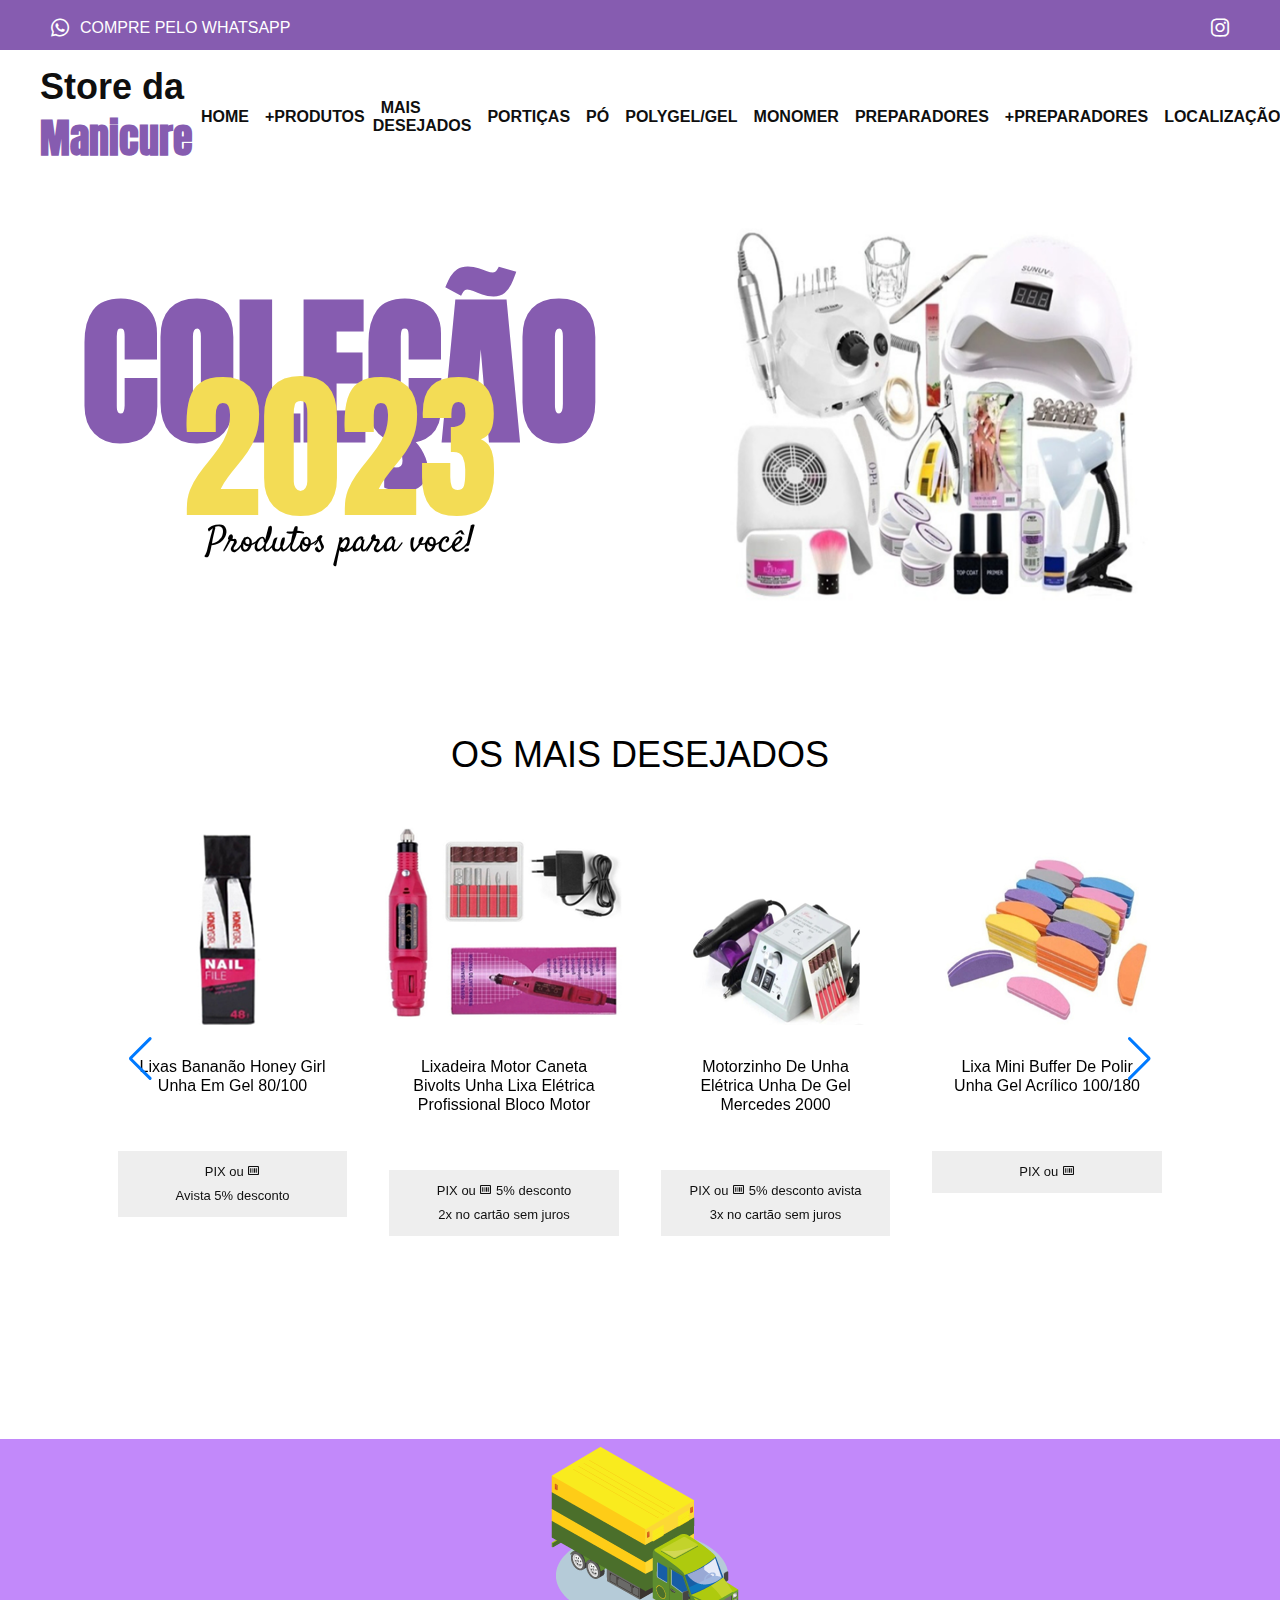
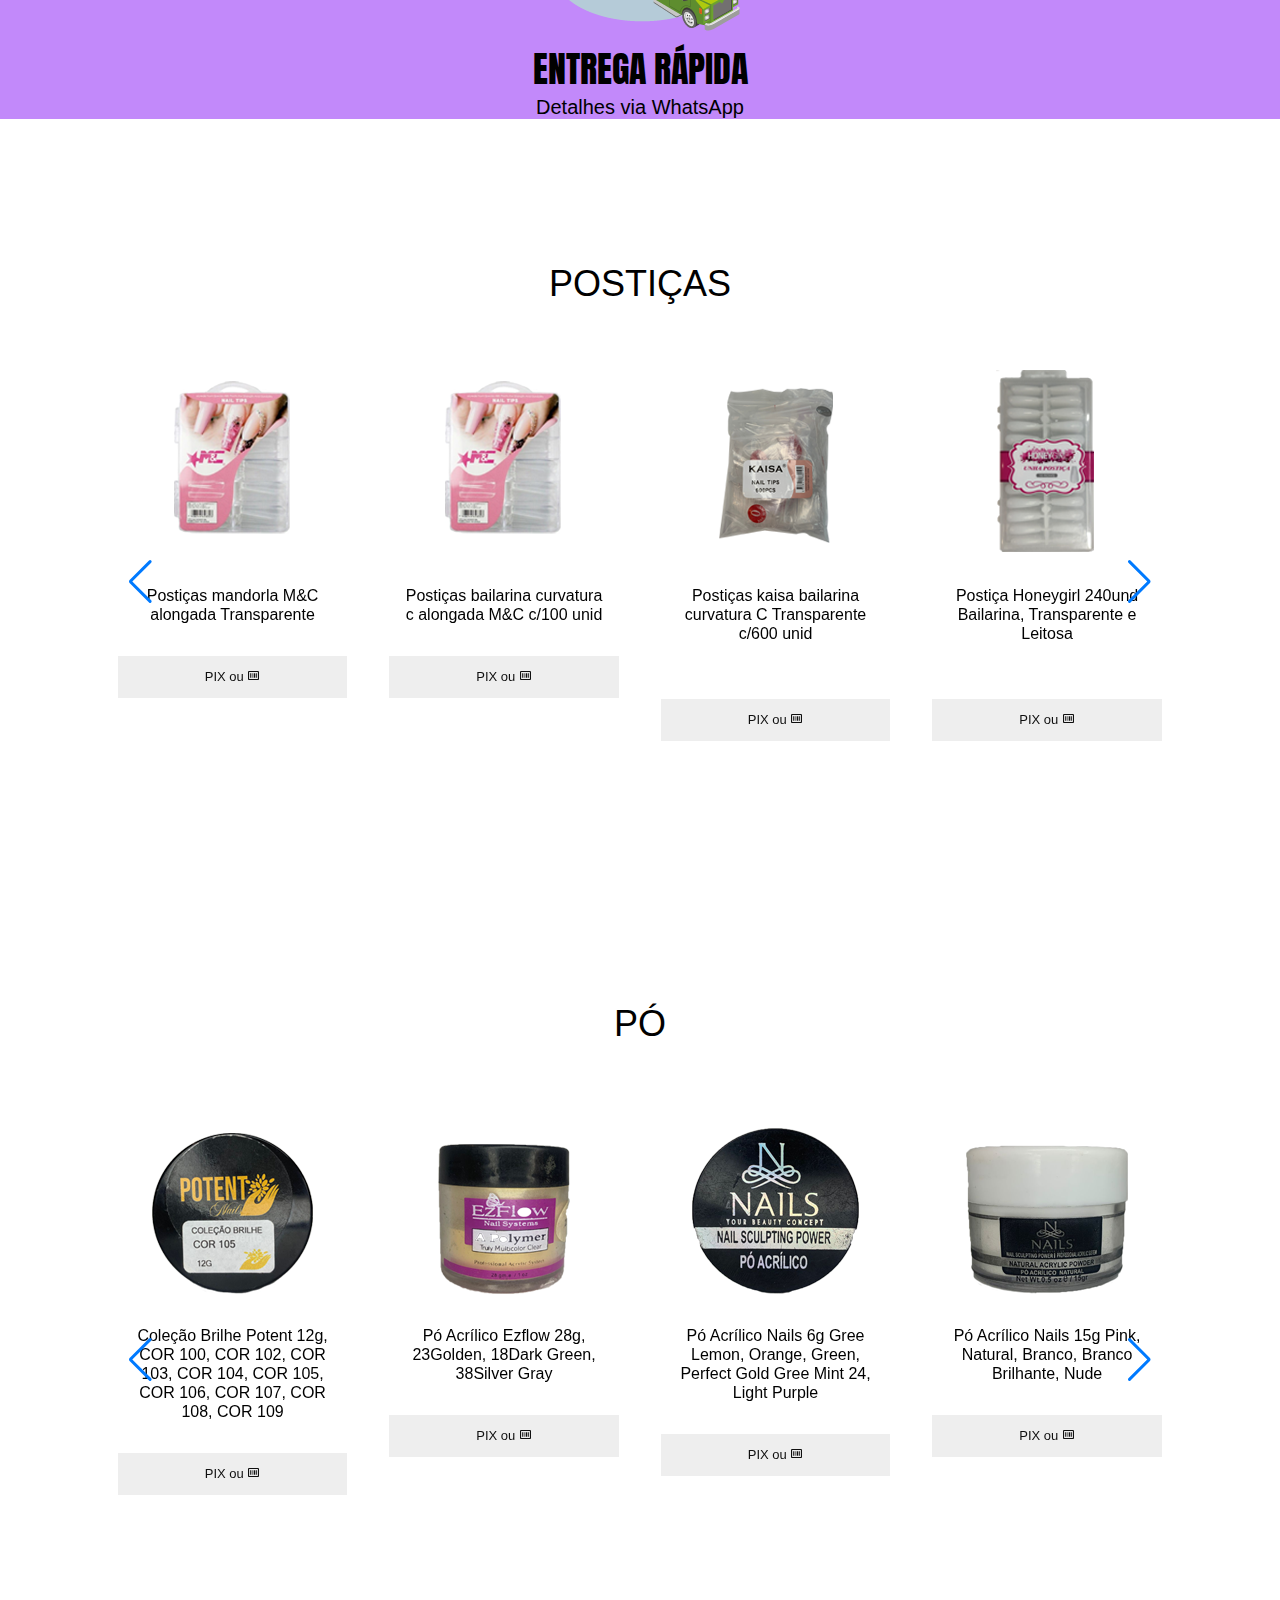
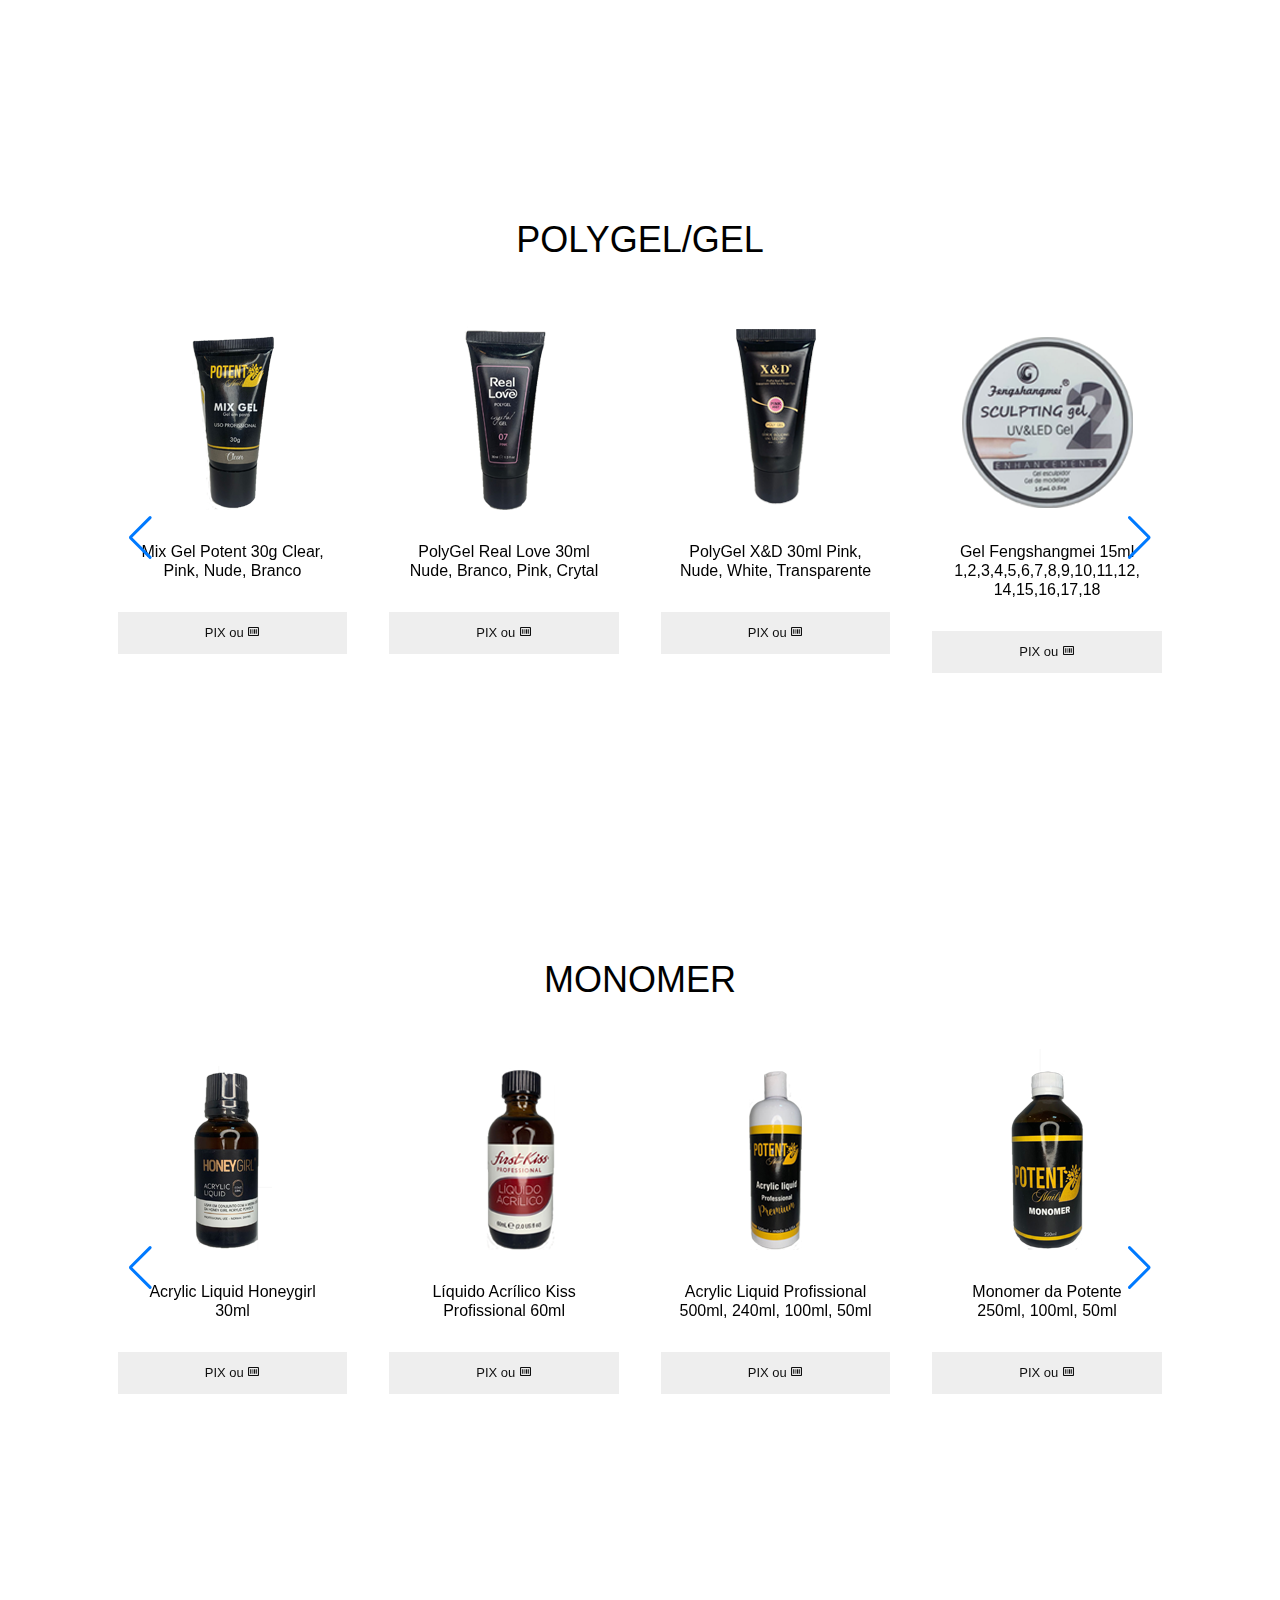
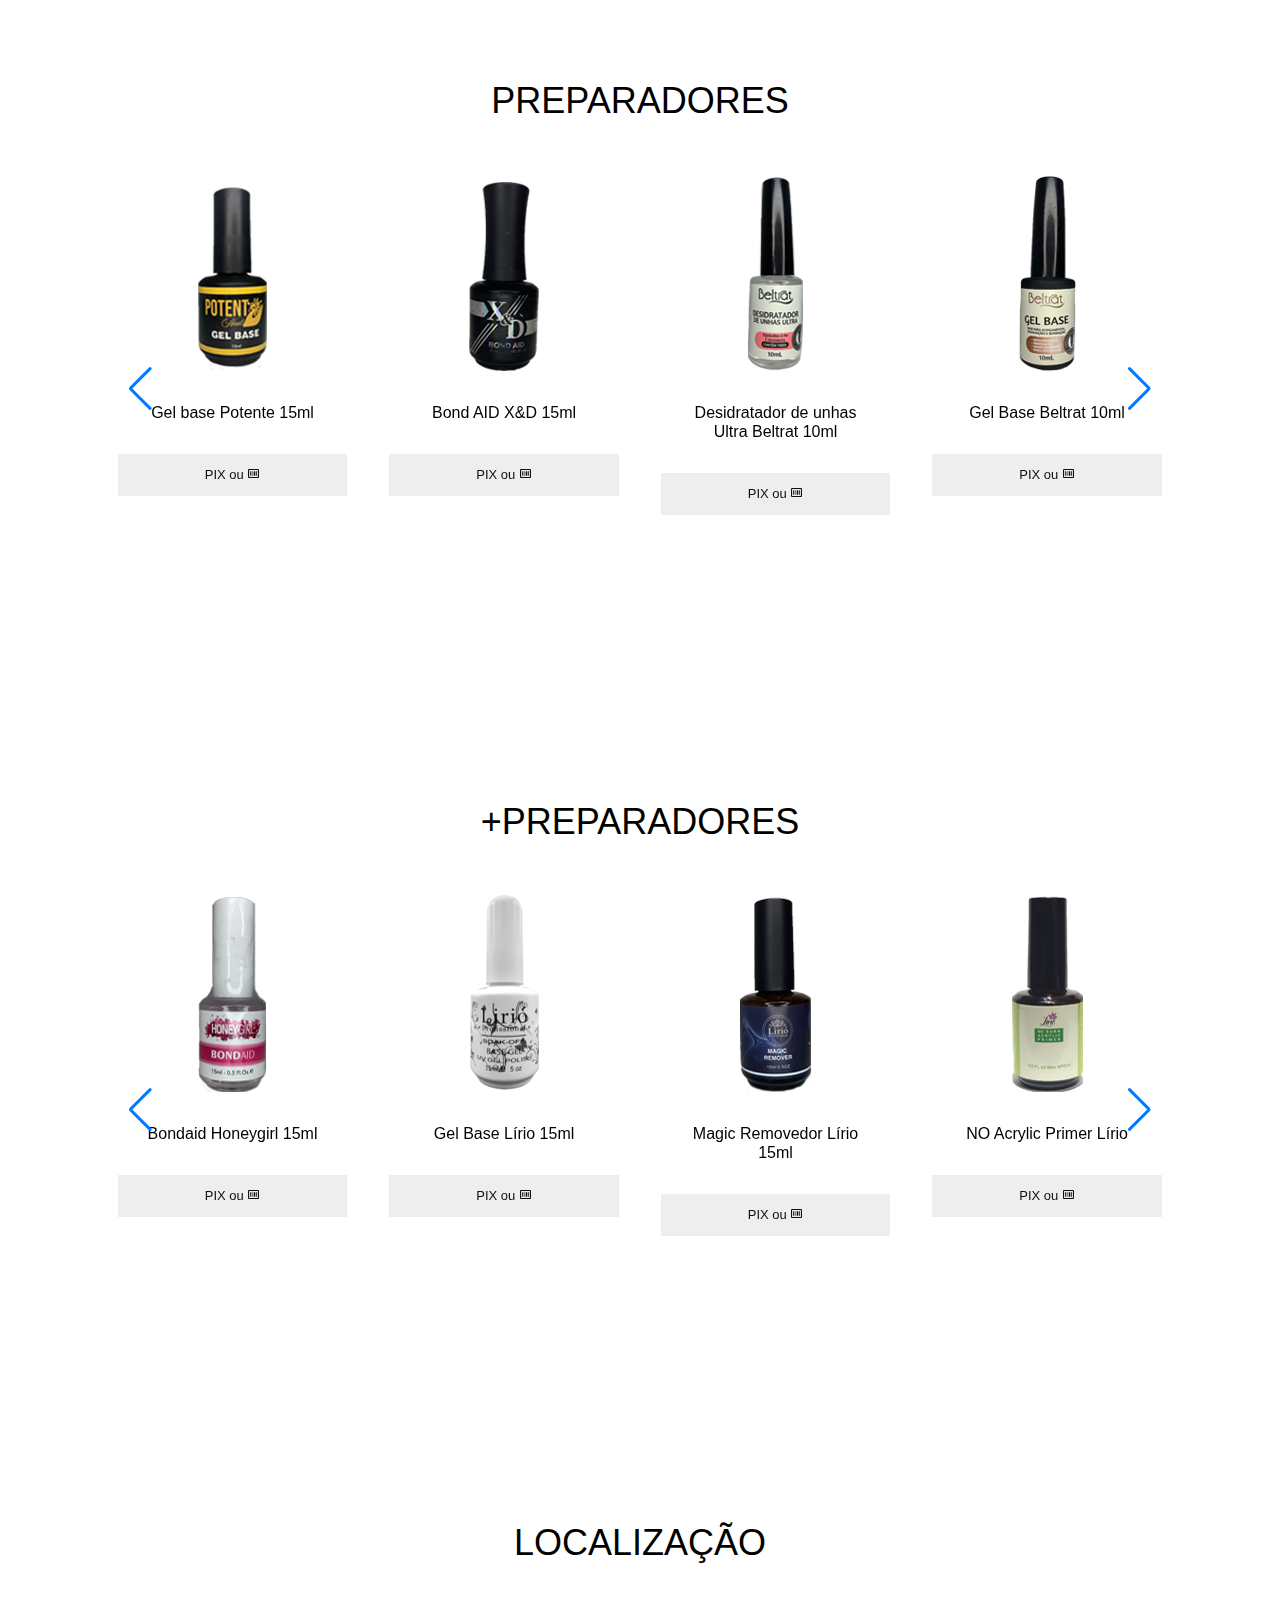
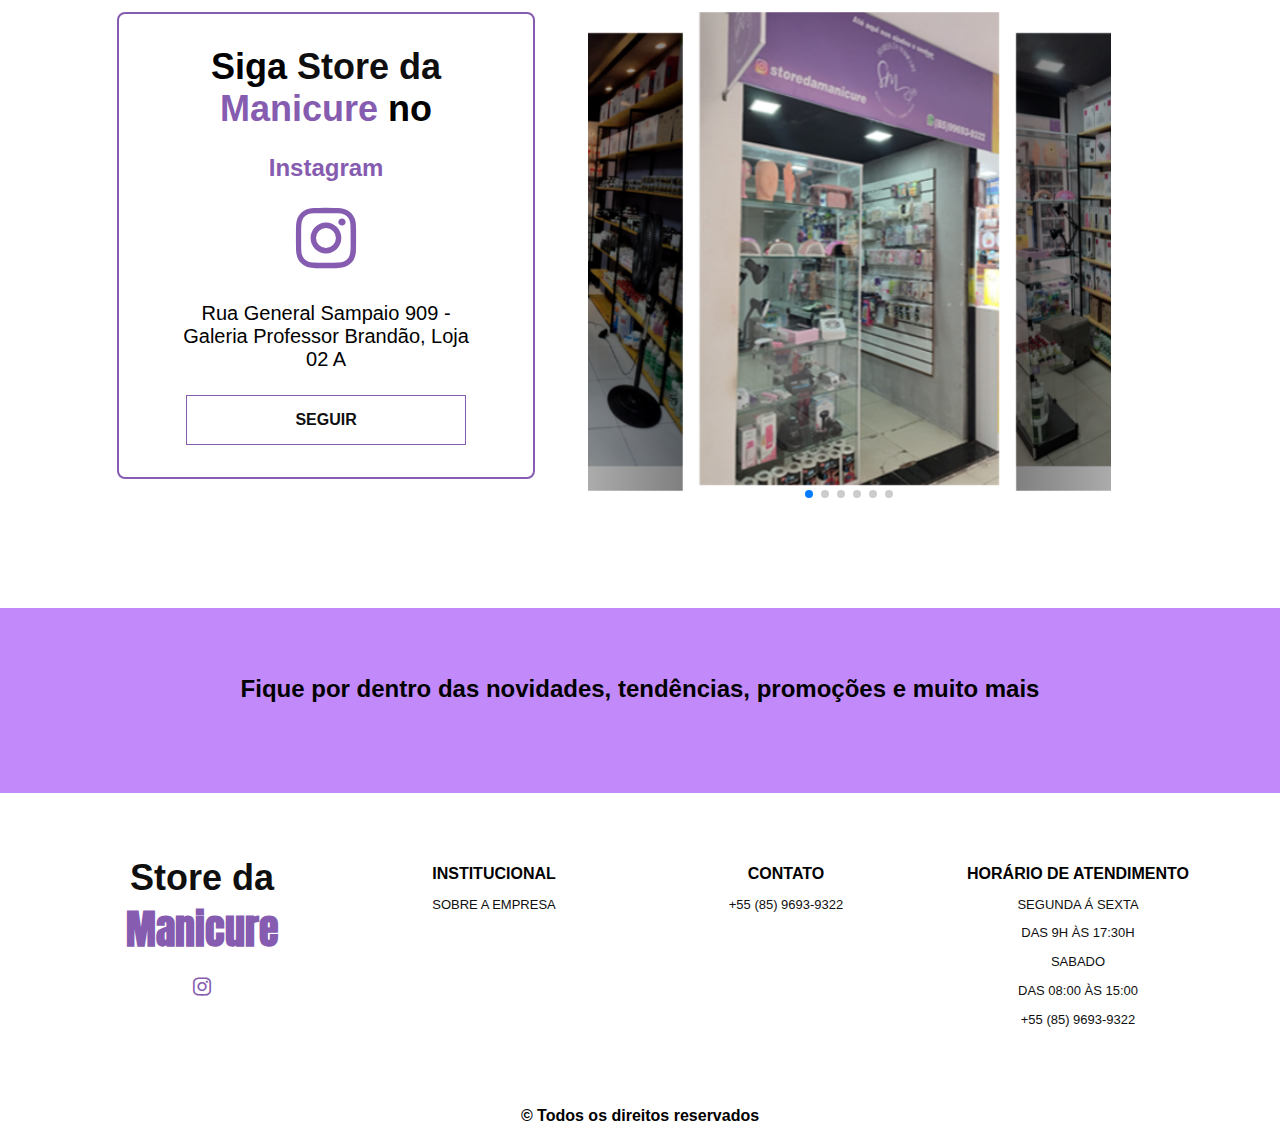
==== commit 7e29b10c: "atualizando" ====
--- a/index.html
+++ b/index.html
@@ -1831,6 +1831,52 @@
                         </div>
                         <a href="https://abrir.link/KCMCR" class="btn">Compre agora!</a>
                     </div>
+
+                    <div class="offer__item swiper-slide">
+                        <div class="offer__img">
+                            <img src="assets/img/+preparadores/prepis-16.png" alt="">
+                        </div>
+                        <div class="offer__desc">
+                            <p>Prep Nails 120ml</p>
+                        </div>
+                        <div class="offer__discount">
+                            <a href="#">PIX ou <i class='bx bx-barcode'></i>
+                        </div>
+                        <div class="offer__price">
+                        </div>
+                        <a href="https://abrir.link/KCMCR" class="btn">Compre agora!</a>
+                    </div>
+
+                    <div class="offer__item swiper-slide">
+                        <div class="offer__img">
+                            <img src="assets/img/+preparadores/prepis-17.png" alt="">
+                        </div>
+                        <div class="offer__desc">
+                            <p>Prep Potent 500ml, 120ml</p>
+                        </div>
+                        <div class="offer__discount">
+                            <a href="#">PIX ou <i class='bx bx-barcode'></i>
+                        </div>
+                        <div class="offer__price">
+                        </div>
+                        <a href="https://abrir.link/KCMCR" class="btn">Compre agora!</a>
+                    </div>
+
+                    <div class="offer__item swiper-slide">
+                        <div class="offer__img">
+                            <img src="assets/img/+preparadores/prepis-18.png" alt="">
+                        </div>
+                        <div class="offer__desc">
+                            <p>Prep X&D 200ml, 120ml</p>
+                        </div>
+                        <div class="offer__discount">
+                            <a href="#">PIX ou <i class='bx bx-barcode'></i>
+                        </div>
+                        <div class="offer__price">
+                        </div>
+                        <a href="https://abrir.link/KCMCR" class="btn">Compre agora!</a>
+                    </div>
+
                 </div>
                 <div class="swiper-button-next"></div>
                 <div class="swiper-button-prev"></div>
--- a/assets/css/style.css
+++ b/assets/css/style.css
@@ -13,10 +13,10 @@
     --white-color: #ffffff;
 
     /*---------------FONT  AND TYPOGRAPHY-------------------*/
-    --font-body: "Raleway", sans-serif;
+    --font-body: "Sans-serif", sans-serif;
     --font-title: "Anton", sans-serif;
     --font-cursive: "Satisfy", cursive;
-    --big-font-size: 3rem; /*48px*/
+    --big-font-size: 2.5rem; /*48px*/
     --h1-font-size: 2.25rem; /*36px*/
     --h2-font-size: 1.5rem; /*24px*/
     --h3-font-size: 1.25rem; /*20px*/
@@ -156,6 +156,7 @@
 }
 /* hHEADER MENU */
 .header {
+    position: static;
     width: 100%;
     padding: 1rem;
 }
@@ -203,6 +204,7 @@
     background-color: var(--primary-color-alt);
     border-radius: 8px;
 }
+
 /* MEDIA QUERY NAVBAR */
 @media (max-width: 1090px) {
     body {
@@ -343,6 +345,7 @@
 .offer__item:hover {
     border: 1px solid var(--black-color);
 }
+
 .offer__item .offer__img {
     height: 200px;
     display: flex;
@@ -727,6 +730,11 @@
     }
 }
 @media (min-width: 1090px){
+
+    body {
+        position: static;
+    }
+
     .nav__toggle{
         display: none;
     }
@@ -761,6 +769,10 @@
     }
 }
 @media (min-width: 1024px){
+    body {
+        position: static;
+    }
+
     .hero__slide-text h1, .hero__slide-text span{
         font-size: 160px;
     }
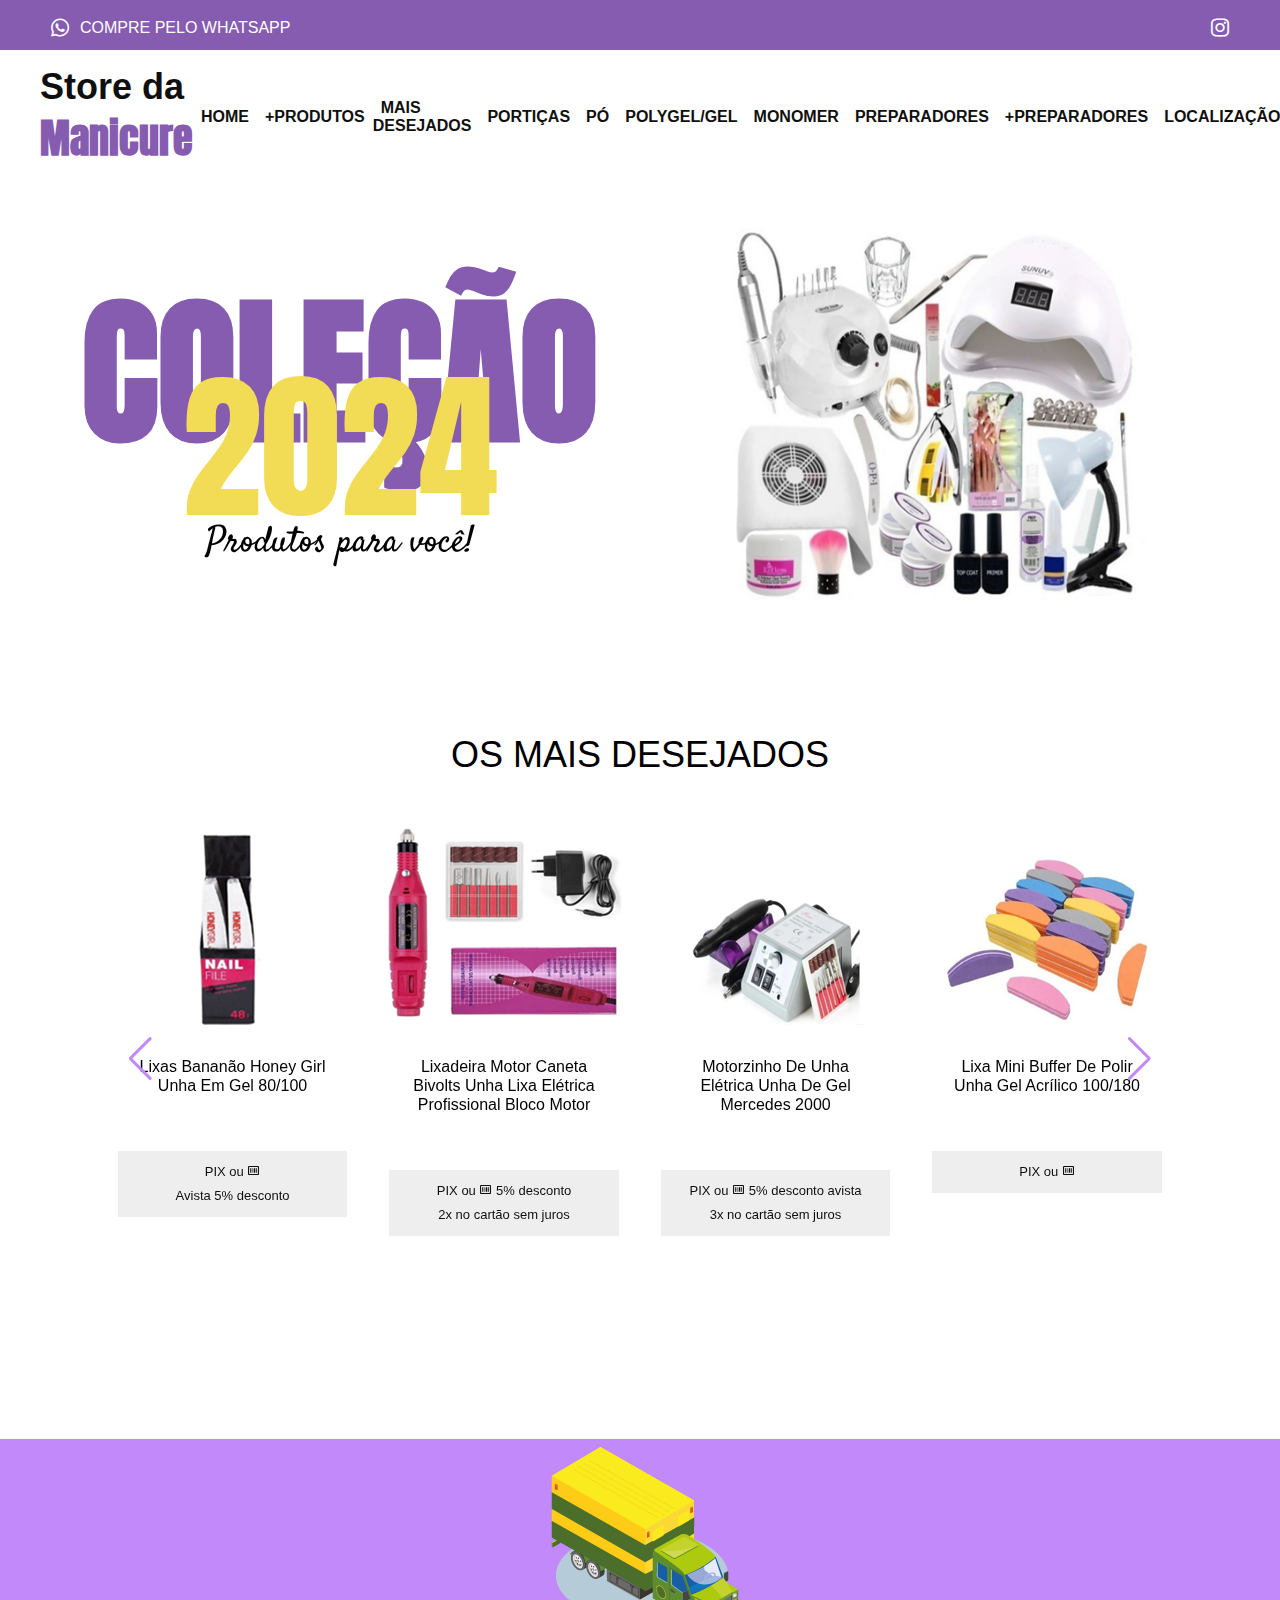
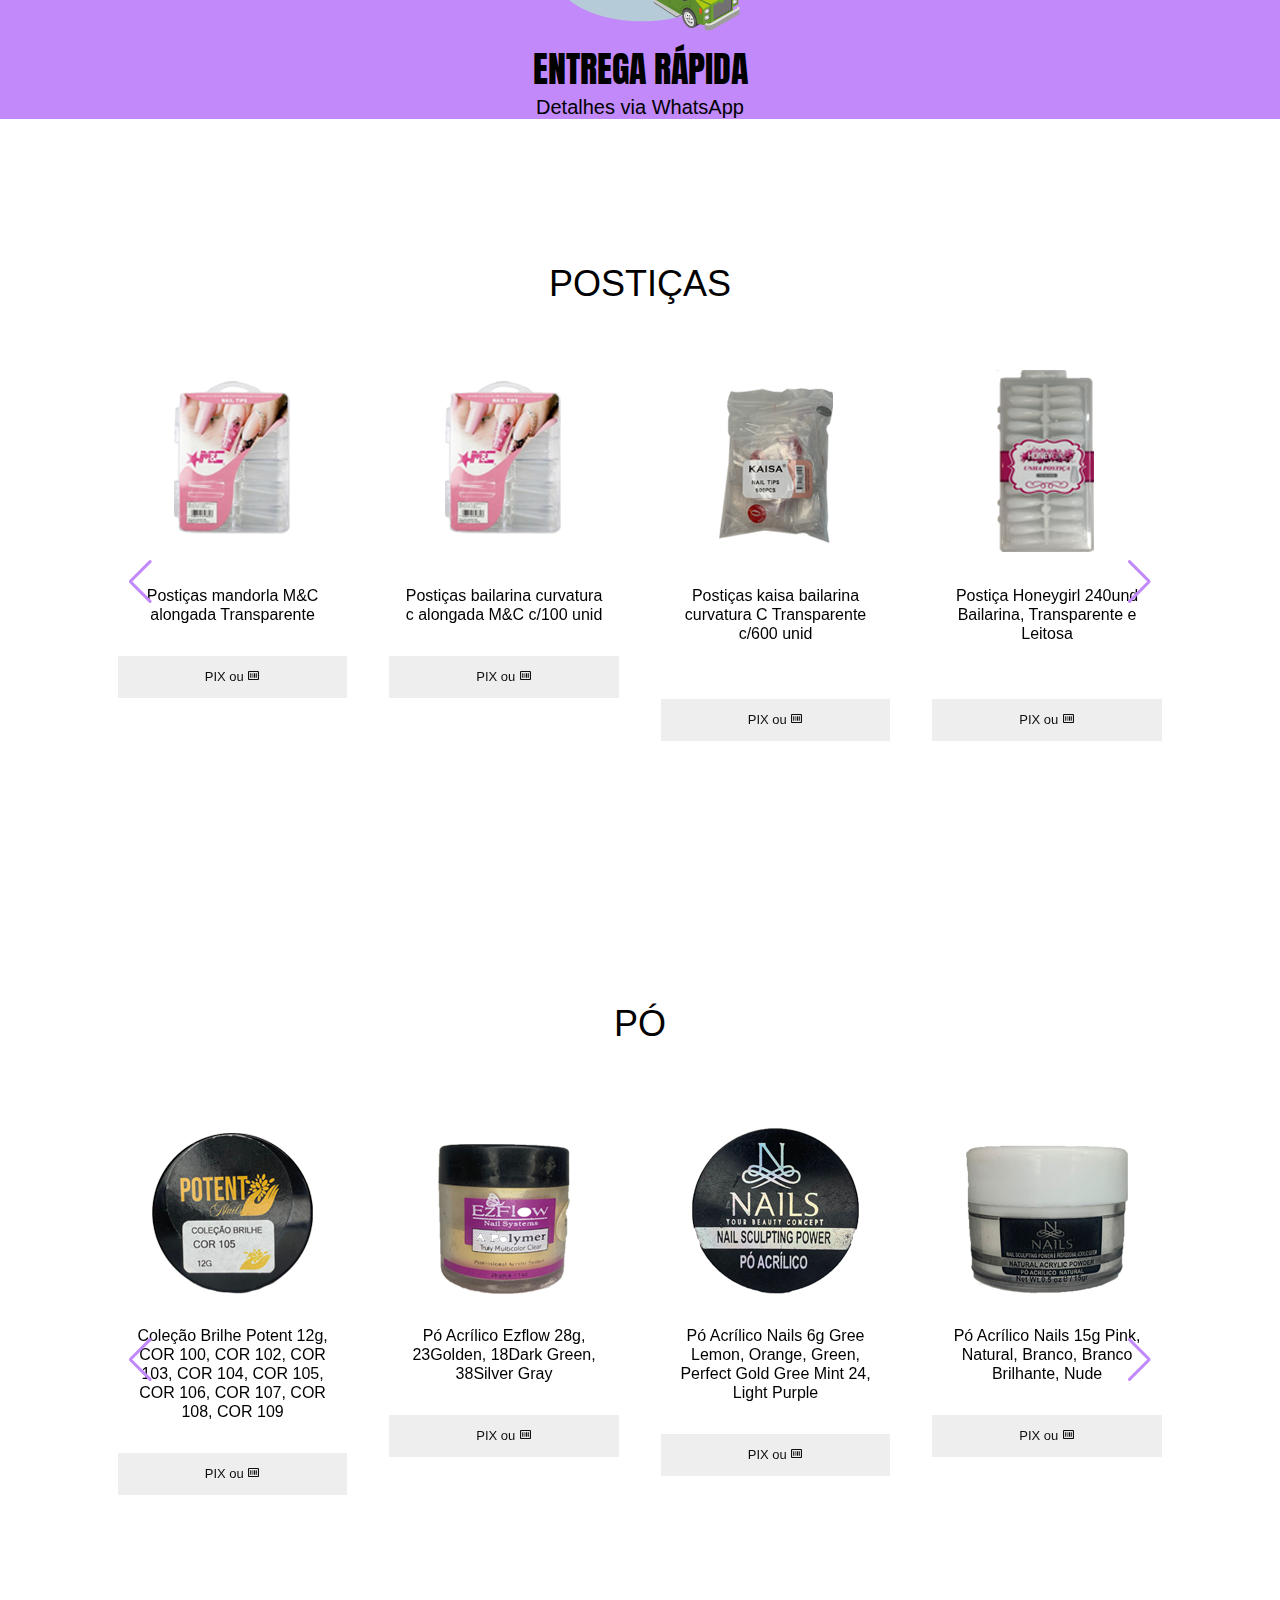
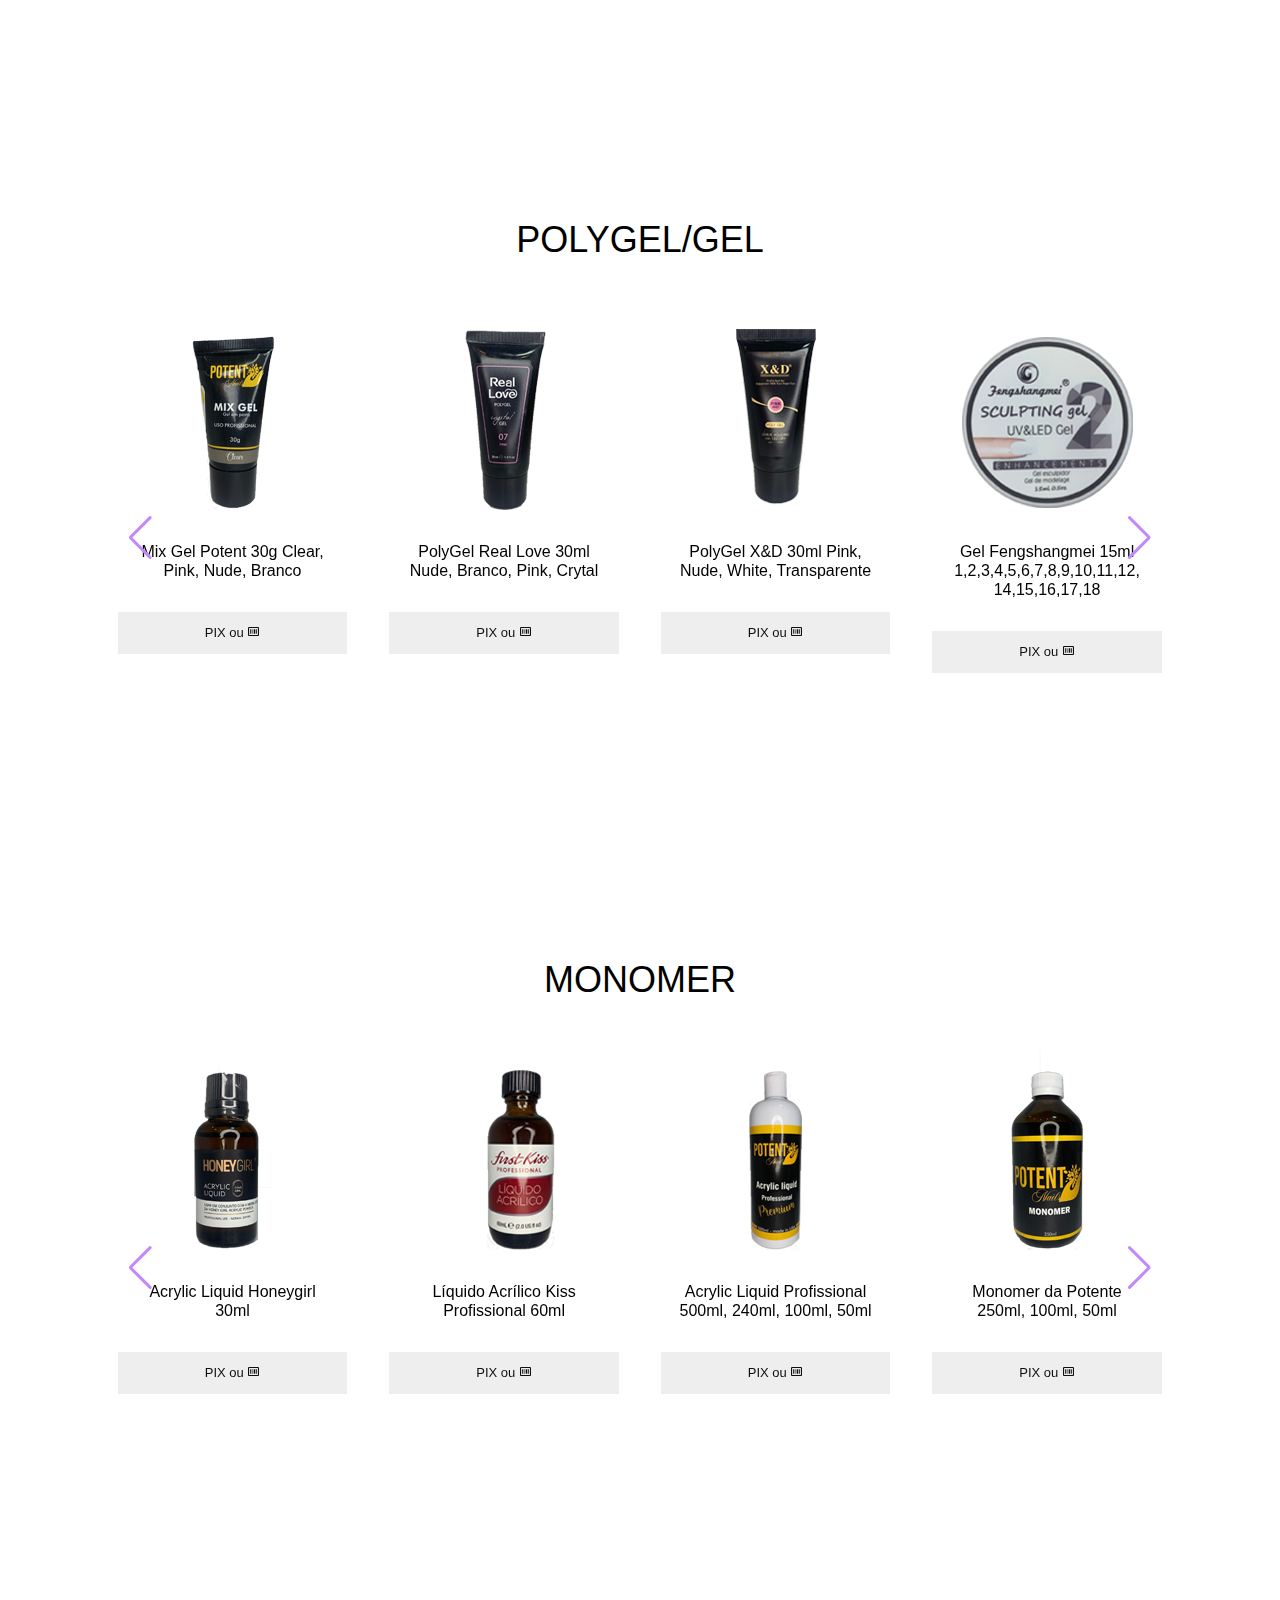
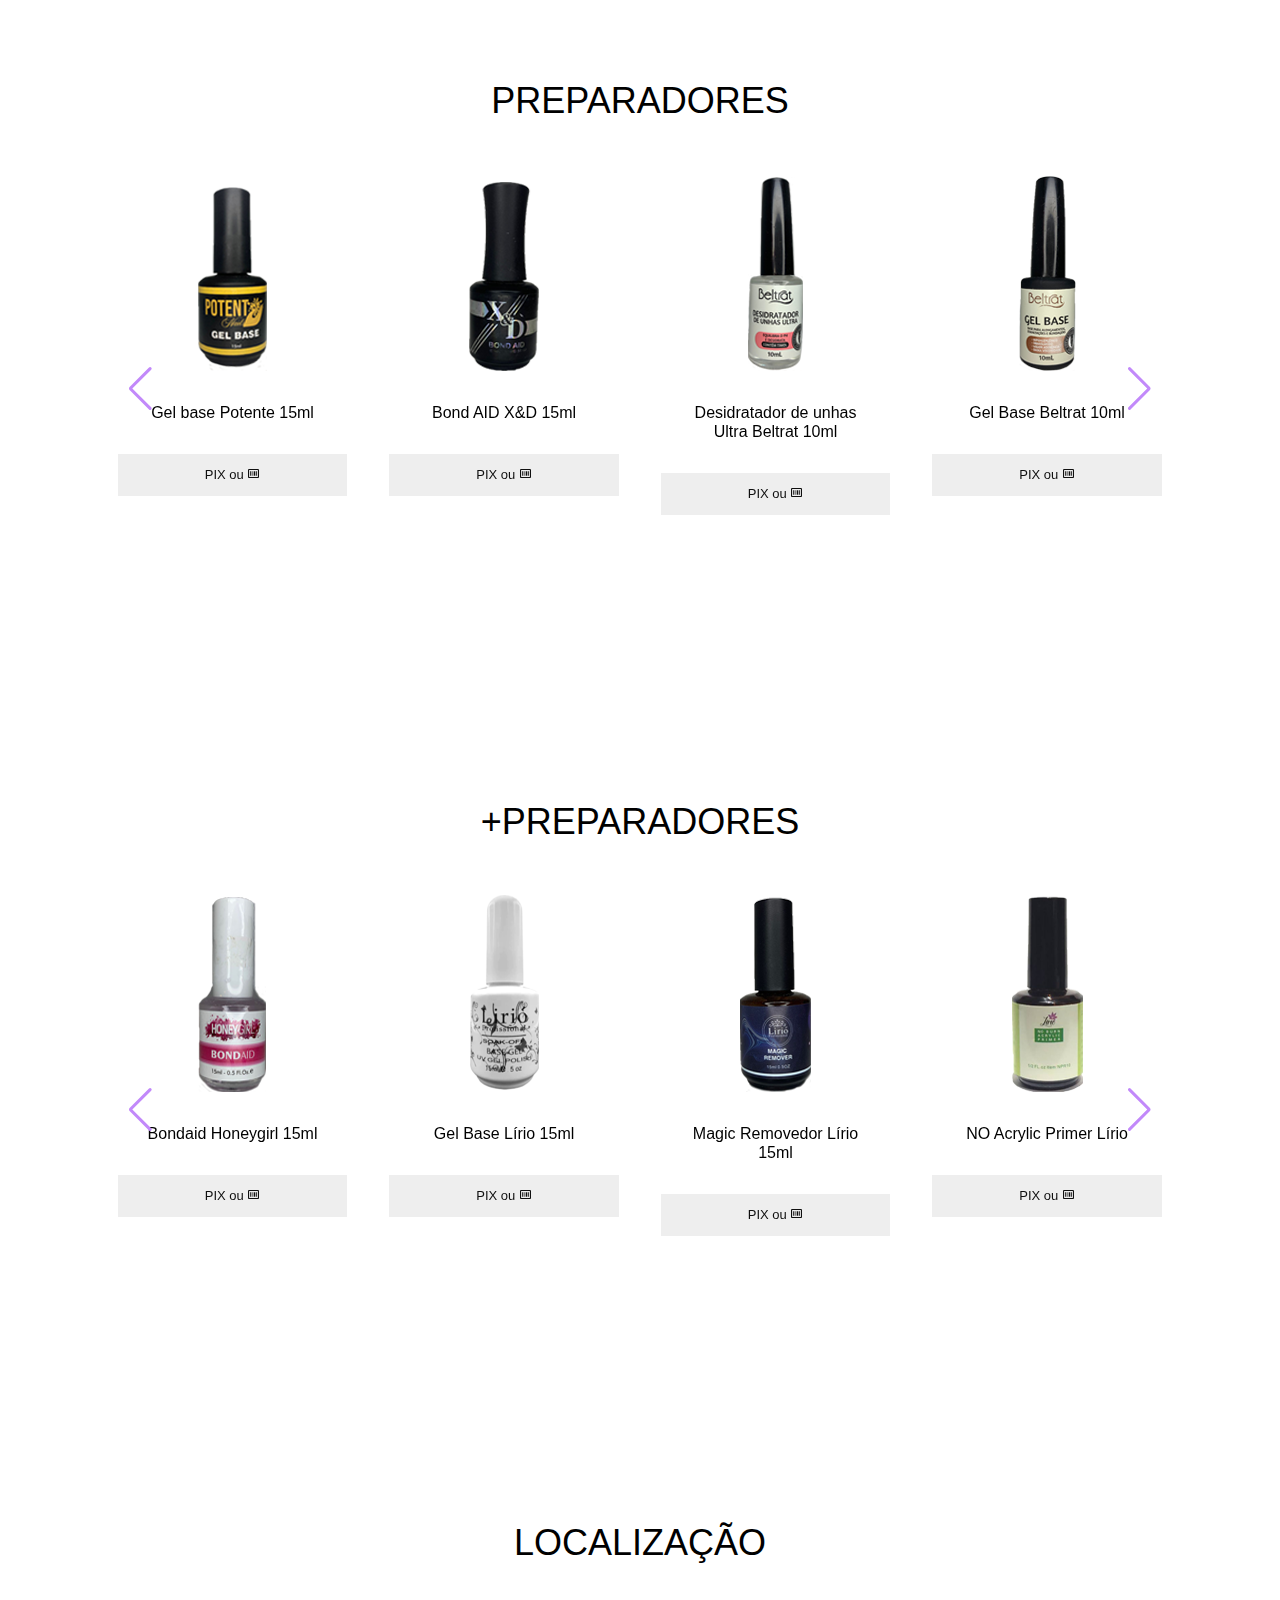
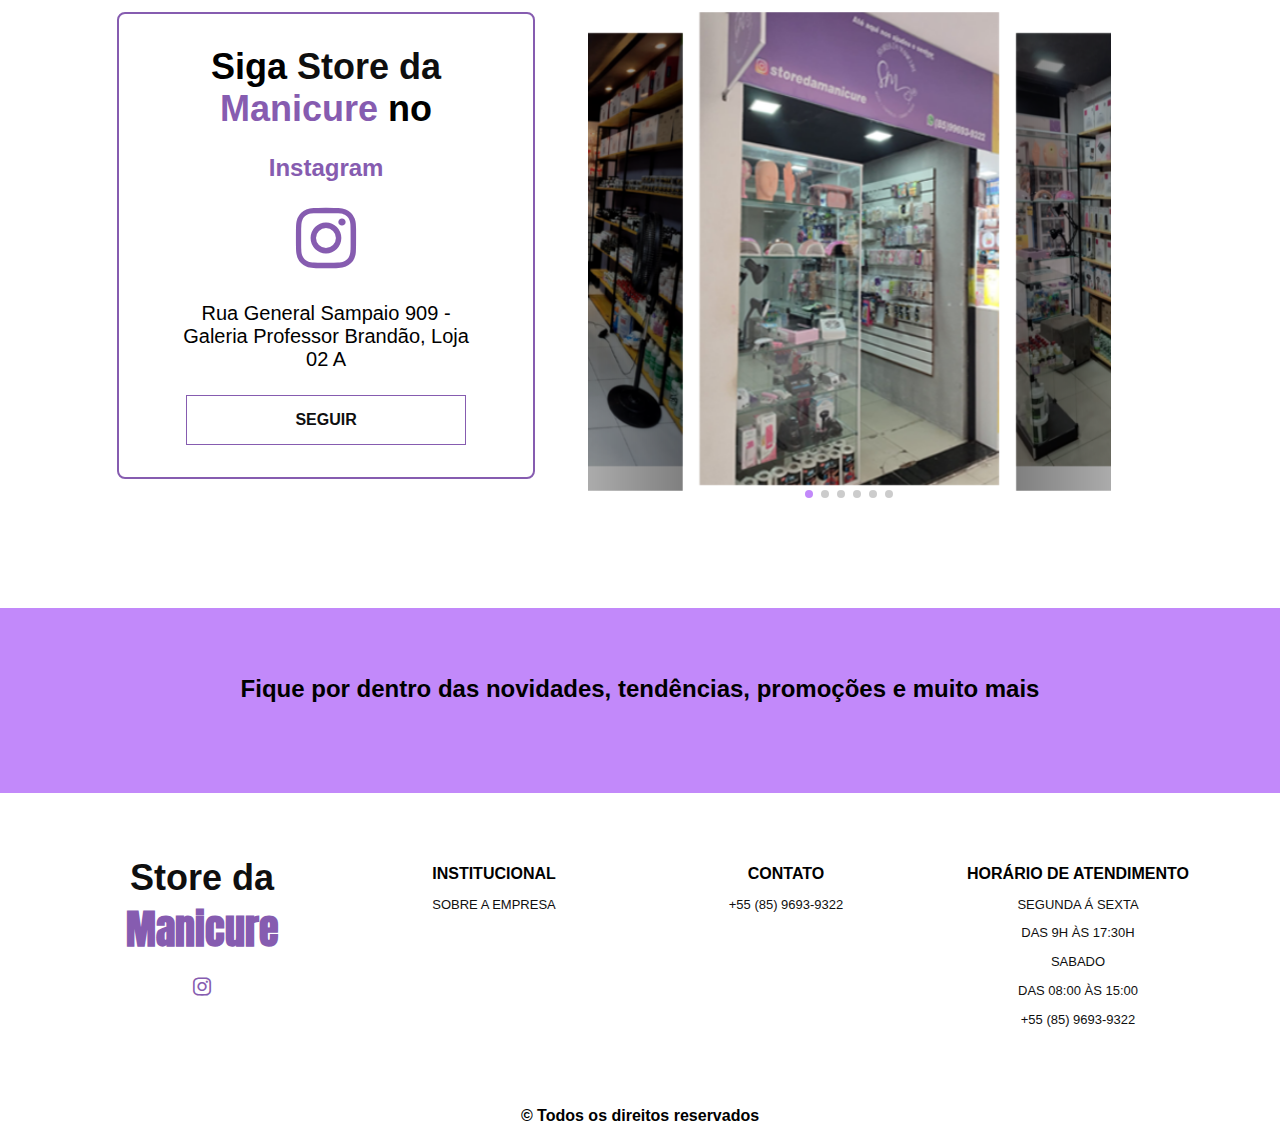
==== commit e166b988: "atualizando" ====
--- a/index.html
+++ b/index.html
@@ -67,11 +67,11 @@
                     <div class="hero__slide swiper-slide">
                         <div class="hero__slide-text">
                             <h1>coleção</h1>
-                            <span>2023</span>
+                            <span>2024</span>
                             <p>Produtos para você!</p>
                         </div>
                         <div class="hero__slide-img">
-                            <img src="./assets/img/teste 2.png" alt="">
+                            <img class="imgp" src="./assets/img/teste 2.png" alt="">
                         </div>
                     </div>
 
@@ -107,7 +107,7 @@
                         </div>
                         <div class="offer__discount">
                             <a href="https://abrir.link/Tn25o">PIX ou <i class='bx bx-barcode'></i>
-                               <br>Avista 5% desconto</a>
+                            <br>Avista 5% desconto</a>
                         </div>
                         <a href="https://abrir.link/Tn25o" class="btn">Compre agora!</a>
                     </div>
@@ -175,7 +175,7 @@
                         <div class="offer__discount">
                             <a href="#">PIX ou <i class='bx bx-barcode'></i></a>          
                         </div>
-                         <a href="https://abrir.link/0Pb3a" class="btn">Compre agora!</a>
+                        <a href="https://abrir.link/0Pb3a" class="btn">Compre agora!</a>
                     </div>
 
                     <div class="offer__item swiper-slide">
@@ -224,7 +224,7 @@
                         </div>
                         <div class="offer__discount">
                             <a href="#">PIX ou <i class='bx bx-barcode'></i>
-                                 <br> </a>
+                            <br> </a>
                         </div>
                         <a href="https://abrir.link/Wptos" class="btn">Compre agora!</a>
                     </div>
@@ -259,7 +259,7 @@
                             <a href="#">PIX ou <i class='bx bx-barcode'></i><br></a>
                         </div>
                         <a href="https://abrir.link/9Jx2J" class="btn">Compre agora!</a>
-                     </div>
+                    </div>
 
                     <div class="offer__item swiper-slide">
                         <div class="offer__img">
@@ -303,7 +303,7 @@
                         </div>
                         <div class="offer__discount">
                             <a href="#">PIX ou <i class='bx bx-barcode'></i>
-                                 <br> </a>
+                                <br> </a>
                         </div>
                         <a href="https://abrir.link/CuOGz" class="btn">Compre agora!</a>
                     </div>
@@ -774,7 +774,7 @@
                         </div>
                         <div class="offer__discount">
                             <a href="#">PIX ou <i class='bx bx-barcode'></i>       
-                      </div>
+                    </div>
                         <div class="offer__price">
                         </div>
                         <a href="https://abrir.link/NE4iy" class="btn">Compre agora!</a>
@@ -788,7 +788,7 @@
                         </div>
                         <div class="offer__discount">
                             <a href="#">PIX ou <i class='bx bx-barcode'></i>       
-                      </div>
+                    </div>
                         <div class="offer__price">
                         </div>
                         <a href="https://abrir.link/457j1" class="btn">Compre agora!</a>
@@ -803,7 +803,7 @@
                         </div>
                         <div class="offer__discount">
                             <a href="#">PIX ou <i class='bx bx-barcode'></i>       
-                      </div>
+                    </div>
                         <div class="offer__price">
                         </div>
                         <a href="https://abrir.link/8tjwP" class="btn">Compre agora!</a>
@@ -818,7 +818,7 @@
                         </div>
                         <div class="offer__discount">
                             <a href="#">PIX ou <i class='bx bx-barcode'></i>       
-                      </div>
+                    </div>
                         <div class="offer__price">
                         </div>
                         <a href="https://abrir.link/IzaA5" class="btn">Compre agora!</a>
@@ -833,7 +833,7 @@
                         </div>
                         <div class="offer__discount">
                             <a href="#">PIX ou <i class='bx bx-barcode'></i>       
-                      </div>
+                    </div>
                         <div class="offer__price">
                         </div>
                         <a href="https://abrir.link/5ZkXq" class="btn">Compre agora!</a>
@@ -848,7 +848,7 @@
                         </div>
                         <div class="offer__discount">
                             <a href="#">PIX ou <i class='bx bx-barcode'></i>       
-                      </div>
+                    </div>
                         <div class="offer__price">
                         </div>
                         <a href="https://abrir.link/DKcGL" class="btn">Compre agora!</a>
@@ -863,7 +863,7 @@
                         </div>
                         <div class="offer__discount">
                             <a href="#">PIX ou <i class='bx bx-barcode'></i>       
-                      </div>
+                    </div>
                         <div class="offer__price">
                         </div>
                         <a href="https://abrir.link/24EPq" class="btn">Compre agora!</a>
@@ -878,7 +878,7 @@
                         </div>
                         <div class="offer__discount">
                             <a href="#">PIX ou <i class='bx bx-barcode'></i>       
-                      </div>
+                    </div>
                         <div class="offer__price">
                         </div>
                         <a href="https://abrir.link/rNsxW" class="btn">Compre agora!</a>
@@ -1183,13 +1183,13 @@
         </section>
         <!-- Offer five end -->
 
-          <!-- Offer six -->
-          <section class="offer section container" id="prepi">
+        <!-- Offer six -->
+        <section class="offer section container" id="prepi">
             <h1 class="section__title">Preparadores</h1>
             <div class="offer__content swiper-container" id="offer">
                 <div class="swiper-wrapper">
 
-                     <div class="offer__item swiper-slide">
+                    <div class="offer__item swiper-slide">
                         <div class="offer__img">
                             <img src="./assets/img/preparadores/prepa-1.png" alt="">
                         </div>
@@ -1619,7 +1619,7 @@
                         </div>
                         <div class="offer__price">
                         </div>
-                        <a href="https://abrir.link/KCMCR" class="btn">Compre agora!</a>
+                        <a href="https://abrir.link/HX6fW" class="btn">Compre agora!</a>
                     </div>
 
                     <div class="offer__item swiper-slide">
@@ -1634,7 +1634,7 @@
                         </div>
                         <div class="offer__price">
                         </div>
-                        <a href="https://abrir.link/KCMCR" class="btn">Compre agora!</a>
+                        <a href="https://abrir.link/Pi2pK" class="btn">Compre agora!</a>
                     </div>
 
                     <div class="offer__item swiper-slide">
@@ -1649,7 +1649,7 @@
                         </div>
                         <div class="offer__price">
                         </div>
-                        <a href="https://abrir.link/KCMCR" class="btn">Compre agora!</a>
+                        <a href="https://abrir.link/w9Dtw" class="btn">Compre agora!</a>
                     </div>
 
                     <div class="offer__item swiper-slide">
@@ -1664,7 +1664,7 @@
                         </div>
                         <div class="offer__price">
                         </div>
-                        <a href="https://abrir.link/KCMCR" class="btn">Compre agora!</a>
+                        <a href="https://abrir.link/bsgO8" class="btn">Compre agora!</a>
                     </div>
 
                     <div class="offer__item swiper-slide">
@@ -1679,7 +1679,7 @@
                         </div>
                         <div class="offer__price">
                         </div>
-                        <a href="https://abrir.link/KCMCR" class="btn">Compre agora!</a>
+                        <a href="https://abrir.link/fdy5P" class="btn">Compre agora!</a>
                     </div>
 
                     <div class="offer__item swiper-slide">
@@ -1687,14 +1687,14 @@
                             <img src="assets/img/+preparadores/prepis-7.png" alt="">
                         </div>
                         <div class="offer__desc">
-                            <p>Preparadores Fengshangmei Premier </p>
-                        </div>
-                        <div class="offer__discount">
-                            <a href="#">PIX ou <i class='bx bx-barcode'></i>
-                        </div>
-                        <div class="offer__price">
-                        </div>
-                        <a href="https://abrir.link/KCMCR" class="btn">Compre agora!</a>
+                            <p>Preparadores Fengshangmei Premier</p>
+                        </div>
+                        <div class="offer__discount">
+                            <a href="#">PIX ou <i class='bx bx-barcode'></i>
+                        </div>
+                        <div class="offer__price">
+                        </div>
+                        <a href="https://abrir.link/yIOx0" class="btn">Compre agora!</a>
                     </div>
 
                     <div class="offer__item swiper-slide">
@@ -1709,7 +1709,7 @@
                         </div>
                         <div class="offer__price">
                         </div>
-                        <a href="https://abrir.link/KCMCR" class="btn">Compre agora!</a>
+                        <a href="https://abrir.link/frfEc" class="btn">Compre agora!</a>
                     </div>
 
                     <div class="offer__item swiper-slide">
@@ -1724,7 +1724,7 @@
                         </div>
                         <div class="offer__price">
                         </div>
-                        <a href="https://abrir.link/KCMCR" class="btn">Compre agora!</a>
+                        <a href="https://abrir.link/lUhbW" class="btn">Compre agora!</a>
                     </div>
 
                     <div class="offer__item swiper-slide">
@@ -1739,7 +1739,7 @@
                         </div>
                         <div class="offer__price">
                         </div>
-                        <a href="https://abrir.link/KCMCR" class="btn">Compre agora!</a>
+                        <a href="https://abrir.link/UZjoW" class="btn">Compre agora!</a>
                     </div>
 
                     <div class="offer__item swiper-slide">
@@ -1754,7 +1754,7 @@
                         </div>
                         <div class="offer__price">
                         </div>
-                        <a href="https://abrir.link/KCMCR" class="btn">Compre agora!</a>
+                        <a href="https://abrir.link/B08Pw" class="btn">Compre agora!</a>
                     </div>
 
                     <div class="offer__item swiper-slide">
@@ -1769,7 +1769,7 @@
                         </div>
                         <div class="offer__price">
                         </div>
-                        <a href="https://abrir.link/KCMCR" class="btn">Compre agora!</a>
+                        <a href="https://abrir.link/swI2h" class="btn">Compre agora!</a>
                     </div>
 
                     <div class="offer__item swiper-slide">
@@ -1777,14 +1777,14 @@
                             <img src="assets/img/+preparadores/prepis-12.png" alt="">
                         </div>
                         <div class="offer__desc">
-                            <p>TOP Coat DeZ 15ml</p>
-                        </div>
-                        <div class="offer__discount">
-                            <a href="#">PIX ou <i class='bx bx-barcode'></i>
-                        </div>
-                        <div class="offer__price">
-                        </div>
-                        <a href="https://abrir.link/KCMCR" class="btn">Compre agora!</a>
+                            <p>TOP Coat D&Z 15ml</p>
+                        </div>
+                        <div class="offer__discount">
+                            <a href="#">PIX ou <i class='bx bx-barcode'></i>
+                        </div>
+                        <div class="offer__price">
+                        </div>
+                        <a href="https://abrir.link/L2Vne" class="btn">Compre agora!</a>
                     </div>
 
                     <div class="offer__item swiper-slide">
@@ -1792,14 +1792,14 @@
                             <img src="assets/img/+preparadores/prepis-13.png" alt="">
                         </div>
                         <div class="offer__desc">
-                            <p>TOP Coat DeZ 15ml</p>
-                        </div>
-                        <div class="offer__discount">
-                            <a href="#">PIX ou <i class='bx bx-barcode'></i>
-                        </div>
-                        <div class="offer__price">
-                        </div>
-                        <a href="https://abrir.link/KCMCR" class="btn">Compre agora!</a>
+                            <p>TOP Coat Lirio 15ml</p>
+                        </div>
+                        <div class="offer__discount">
+                            <a href="#">PIX ou <i class='bx bx-barcode'></i>
+                        </div>
+                        <div class="offer__price">
+                        </div>
+                        <a href="https://abrir.link/MUV7N" class="btn">Compre agora!</a>
                     </div>
 
                     <div class="offer__item swiper-slide">
@@ -1814,7 +1814,7 @@
                         </div>
                         <div class="offer__price">
                         </div>
-                        <a href="https://abrir.link/KCMCR" class="btn">Compre agora!</a>
+                        <a href="https://abrir.link/AZDUM" class="btn">Compre agora!</a>
                     </div>
 
                     <div class="offer__item swiper-slide">
@@ -1822,14 +1822,14 @@
                             <img src="assets/img/+preparadores/prepis-15.png" alt="">
                         </div>
                         <div class="offer__desc">
-                            <p>Ultrabond XeD 15ml</p>
-                        </div>
-                        <div class="offer__discount">
-                            <a href="#">PIX ou <i class='bx bx-barcode'></i>
-                        </div>
-                        <div class="offer__price">
-                        </div>
-                        <a href="https://abrir.link/KCMCR" class="btn">Compre agora!</a>
+                            <p>Ultrabond X&D 15ml</p>
+                        </div>
+                        <div class="offer__discount">
+                            <a href="#">PIX ou <i class='bx bx-barcode'></i>
+                        </div>
+                        <div class="offer__price">
+                        </div>
+                        <a href="https://abrir.link/1xrdR" class="btn">Compre agora!</a>
                     </div>
 
                     <div class="offer__item swiper-slide">
@@ -1844,7 +1844,7 @@
                         </div>
                         <div class="offer__price">
                         </div>
-                        <a href="https://abrir.link/KCMCR" class="btn">Compre agora!</a>
+                        <a href="https://abrir.link/QuVsO" class="btn">Compre agora!</a>
                     </div>
 
                     <div class="offer__item swiper-slide">
@@ -1859,7 +1859,7 @@
                         </div>
                         <div class="offer__price">
                         </div>
-                        <a href="https://abrir.link/KCMCR" class="btn">Compre agora!</a>
+                        <a href="https://abrir.link/8cTSU" class="btn">Compre agora!</a>
                     </div>
 
                     <div class="offer__item swiper-slide">
@@ -1874,7 +1874,7 @@
                         </div>
                         <div class="offer__price">
                         </div>
-                        <a href="https://abrir.link/KCMCR" class="btn">Compre agora!</a>
+                        <a href="https://abrir.link/MsPMK" class="btn">Compre agora!</a>
                     </div>
 
                 </div>
@@ -1936,7 +1936,6 @@
         <!-- NEWSLETTER END -->
     </main>
     <!-- MAIN END-->
-
     <footer class="footer container">
         <div class="footer__content">
             <div class="footer__data">
--- a/assets/css/style.css
+++ b/assets/css/style.css
@@ -56,7 +56,7 @@
 }
 
 body {
-    position: static;
+    position: absolute;
     background-color: var(--white-color);
     font-family: var(--font-body);
     font-size: var(--normal-font-size);
@@ -205,11 +205,17 @@
     border-radius: 8px;
 }
 
+.show-menu{
+    opacity: 0;
+}
+
 /* MEDIA QUERY NAVBAR */
 @media (max-width: 1090px) {
+
     body {
         position: static;
     }
+    
     .nav {
         position: absolute;
         top: 50px;
@@ -232,6 +238,7 @@
         padding: 15px 0;
     }
     .show-menu {
+        opacity: 100%;
         width: 50%;
     }
 }
@@ -278,6 +285,7 @@
     text-align: center;
 }
 .hero__slide-img img {
+    transition: 1s;
     width: 450px;
 }
 /* ENVIRONMENT */
@@ -397,7 +405,6 @@
     margin: var(--mb-3) 0;
 }
 .service__content {
-   
     grid-template-columns: 1fr;
 }
 .service__item {
@@ -585,6 +592,7 @@
     background-color: var(--primary-color-alt);
     padding: 3rem 1rem;
 }
+
 .newsletter__content{
     text-align: center;
     padding: 1rem;
@@ -621,31 +629,39 @@
     text-align: center;
     margin: var(--mb-3) 0 var(--mb-1);
     padding: 1rem;
-}
+    transition: 1.5s;
+}
+
 .footer .social__media{
     margin-top: var(--mb-05);
 }
+
 .footer .social__media a i{
     color: var(--primary-color);
 }
+
 .footer .social__media a i:hover{
     color: var(--white-color);
     background-color: var(--primary-color);
 }
+
 .footer__data{
     margin-bottom: var(--mb-1-5);
 }
+
 .footer__data h2{
     font-size: var(--normal-font-size);
     text-transform: uppercase;
     padding: 0.5rem;
 }
+
 .footer__data ul li, .footer__data ul li a{
     font-size: var(--small-font-size);
     line-height: 1.8rem;
     color: var(--black-color);
     text-transform: uppercase;
 }
+
 .footer__data ul li:hover, .footer__data ul li a:hover{
     text-decoration: underline;
 }
@@ -653,12 +669,15 @@
     text-align: center;
     padding: 1rem 0;
 }
+
 .footer .copy p{
     font-weight: var(--font-bold);
 }
+
 .footer .copy span{
     font-size: var(--small-font-size);
 }
+
 /* MEDIA QUERY */
 @media (min-width: 760px){
 
@@ -676,8 +695,35 @@
         display: flex;
         justify-content: space-between;
     }
-}
+
+}
+
+@media (max-width: 860px){
+
+    .hero__slide-img img {
+        transition: 1s;
+        width: 250px;
+    }
+}
+
+@media (max-width: 500px){
+
+    .footer__content{
+        transition: 1s;
+        display: contents;
+    }
+    
+
+.hero__slide-text h1, .hero__slide-text span {
+    
+    font-size: 80px;
+
+}
+
+}
+
 @media (min-width: 860px){
+
     .environment__itens{
         grid-template-columns: repeat(4, 1fr);
         align-items: center;
@@ -729,12 +775,12 @@
         flex-basis: 50%;
     }
 }
+
 @media (min-width: 1090px){
 
     body {
         position: static;
     }
-
     .nav__toggle{
         display: none;
     }
@@ -754,7 +800,6 @@
         background-color: var(--primary-color-alt);
         border-radius: 10px;
     }
- 
     .service__item span{
         padding: 1rem;
     }
@@ -768,7 +813,9 @@
         grid-template-columns: repeat(4, 1fr);
     }
 }
+
 @media (min-width: 1024px){
+
     body {
         position: static;
     }
